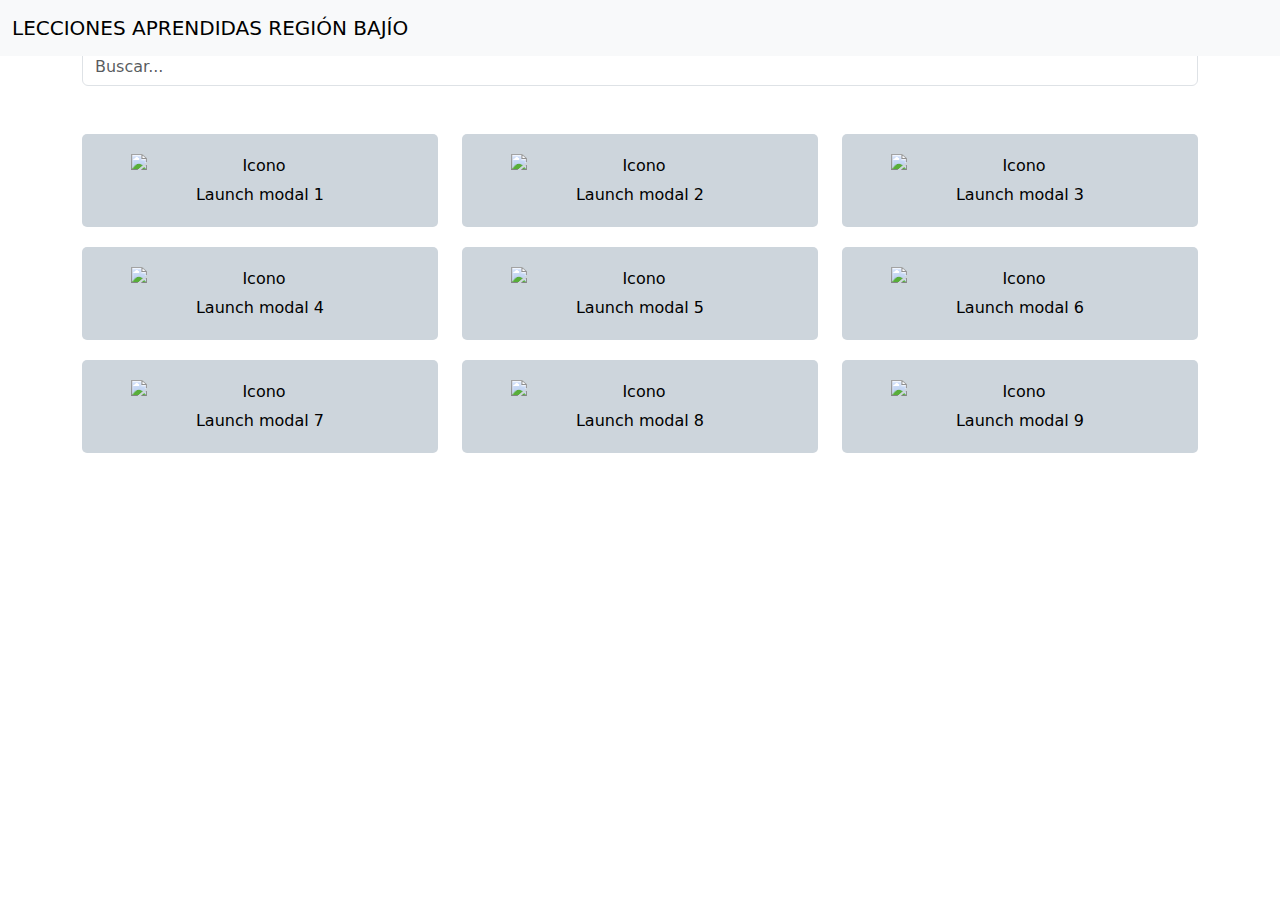
==== index.html @ ea8fb23c "cambios de carpeta" ====
<!doctype html>
<html lang="en">

<head>
    <meta charset="utf-8">
    <meta name="viewport" content="width=device-width, initial-scale=1">
    <title>LARB</title>
    <link rel="icon" href="assets\lider.png" type="image/png">
    <link href="https://cdn.jsdelivr.net/npm/bootstrap@5.3.3/dist/css/bootstrap.min.css" rel="stylesheet">
    <link href="index.css" rel="stylesheet">
</head>

<body>
    <nav class="navbar fixed-top bg-body-tertiary">
        <div class="container-fluid">
            <a class="navbar-brand" href="#">LECCIONES APRENDIDAS REGIÓN BAJÍO</a>
        </div>
    </nav>

    <div id="carouselExampleCaptions" class="carousel slide" data-bs-ride="carousel" data-bs-interval="3000">
        <div class="carousel-indicators">
            <button type="button" data-bs-target="#carouselExampleCaptions" data-bs-slide-to="0" class="active"
                aria-current="true" aria-label="Slide 1"></button>
            <button type="button" data-bs-target="#carouselExampleCaptions" data-bs-slide-to="1"
                aria-label="Slide 2"></button>
            <button type="button" data-bs-target="#carouselExampleCaptions" data-bs-slide-to="2"
                aria-label="Slide 3"></button>
        </div>
        <div class="carousel-inner">
            <div class="carousel-item active">
                <img src="https://w0.peakpx.com/wallpaper/415/999/HD-wallpaper-artistic-house.jpg" class="d-block w-100"
                    alt="...">
                <div class="carousel-caption d-none d-md-block">
                    <h5>First slide label</h5>
                    <p>Some representative placeholder content for the first slide.</p>
                </div>
            </div>
            <div class="carousel-item">
                <img src="https://w0.peakpx.com/wallpaper/604/480/HD-wallpaper-nebula-amazing.jpg" class="d-block w-100"
                    alt="...">
                <div class="carousel-caption d-none d-md-block">
                    <h5>Second slide label</h5>
                    <p>Some representative placeholder content for the second slide.</p>
                </div>
            </div>
            <div class="carousel-item">
                <img src="https://w0.peakpx.com/wallpaper/619/580/HD-wallpaper-planet-pixel-art.jpg"
                    class="d-block w-100" alt="...">
                <div class="carousel-caption d-none d-md-block">
                    <h5>Third slide label</h5>
                    <p>Some representative placeholder content for the third slide.</p>
                </div>
            </div>
        </div>
        <button class="carousel-control-prev" type="button" data-bs-target="#carouselExampleCaptions"
            data-bs-slide="prev">
            <span class="carousel-control-prev-icon" aria-hidden="true"></span>
            <span class="visually-hidden">Previous</span>
        </button>
        <button class="carousel-control-next" type="button" data-bs-target="#carouselExampleCaptions"
            data-bs-slide="next">
            <span class="carousel-control-next-icon" aria-hidden="true"></span>
            <span class="visually-hidden">Next</span>
        </button>
    </div>
    

    <!-- Barra de búsqueda -->
    <div class="container mt-4">
        <input type="text" id="searchBar" class="form-control" placeholder="Buscar...">
    </div>

    <!-- Contenedor para los modales -->
    <div class="container mt-5">
        <div class="row">
            <!-- Primer Modal -->
            <div class="col-md-4 modal-item" data-title="Modal 1">
                <button type="button" class="btn btn-primary d-flex align-items-center btn-icon" data-bs-toggle="modal"
                    data-bs-target="#exampleModal1">
                    <img src="https://coworkingfy.com/wp-content/uploads/2019/11/trabajo-en-equipo-grupo-figurativo-de-equipo-de-trabajo.jpg"
                        alt="Icono" class="me-2">
                    Launch modal 1
                </button>
                <!-- Modal 1 -->
                <div class="modal fade" id="exampleModal1" tabindex="-1" aria-labelledby="exampleModalLabel1"
                    aria-hidden="true">
                    <div class="modal-dialog modal-lg">
                        <div class="modal-content">
                            <div class="modal-header">
                                <h5 class="modal-title" id="exampleModalLabel1">Modal 1</h5>
                                <button type="button" class="btn-close" data-bs-dismiss="modal"
                                    aria-label="Close"></button>
                            </div>
                            <div class="modal-body">
                                Este es el contenido del primer modal...
                            </div>
                            <div class="modal-footer">
                                <button type="button" class="btn btn-secondary" data-bs-dismiss="modal">Close</button>
                            </div>
                        </div>
                    </div>
                </div>
            </div>

            <!-- Segundo Modal -->
            <div class="col-md-4 modal-item" data-title="Modal 2">
                <button type="button" class="btn btn-primary d-flex align-items-center btn-icon" data-bs-toggle="modal"
                    data-bs-target="#exampleModal2">
                    <img src="https://coworkingfy.com/wp-content/uploads/2019/11/trabajo-en-equipo-grupo-figurativo-de-equipo-de-trabajo.jpg"
                        alt="Icono" class="me-2">
                    Launch modal 2
                </button>
                <!-- Modal 2 -->
                <div class="modal fade" id="exampleModal2" tabindex="-1" aria-labelledby="exampleModalLabel2"
                    aria-hidden="true">
                    <div class="modal-dialog modal-dialog-scrollable">
                        <div class="modal-content">
                            <div class="modal-header">
                                <h5 class="modal-title" id="exampleModalLabel2">Modal 2</h5>
                                <button type="button" class="btn-close" data-bs-dismiss="modal"
                                    aria-label="Close"></button>
                            </div>
                            <div class="modal-body">
                                Este es el contenido del segundo modal...
                            </div>
                            <div class="modal-footer">
                                <button type="button" class="btn btn-secondary" data-bs-dismiss="modal">Close</button>
                            </div>
                        </div>
                    </div>
                </div>
            </div>

            <!-- Tercer Modal -->
            <div class="col-md-4 modal-item" data-title="Modal 3">
                <button type="button" class="btn btn-primary d-flex align-items-center btn-icon" data-bs-toggle="modal"
                    data-bs-target="#exampleModal3">
                    <img src="https://coworkingfy.com/wp-content/uploads/2019/11/trabajo-en-equipo-grupo-figurativo-de-equipo-de-trabajo.jpg"
                        alt="Icono" class="me-2">
                    Launch modal 3
                </button>
                <!-- Modal 3 -->
                <div class="modal fade" id="exampleModal3" tabindex="-1" aria-labelledby="exampleModalLabel3"
                    aria-hidden="true">
                    <div class="modal-dialog modal-dialog-scrollable">
                        <div class="modal-content">
                            <div class="modal-header">
                                <h5 class="modal-title" id="exampleModalLabel3">Modal 3</h5>
                                <button type="button" class="btn-close" data-bs-dismiss="modal"
                                    aria-label="Close"></button>
                            </div>
                            <div class="modal-body">
                                Este es el contenido del tercer modal...
                            </div>
                            <div class="modal-footer">
                                <button type="button" class="btn btn-secondary" data-bs-dismiss="modal">Close</button>
                            </div>
                        </div>
                    </div>
                </div>
            </div>

            <!-- Cuarto Modal -->
            <div class="col-md-4 modal-item" data-title="Modal 4">
                <button type="button" class="btn btn-primary d-flex align-items-center btn-icon" data-bs-toggle="modal"
                    data-bs-target="#exampleModal4">
                    <img src="https://coworkingfy.com/wp-content/uploads/2019/11/trabajo-en-equipo-grupo-figurativo-de-equipo-de-trabajo.jpg"
                        alt="Icono" class="me-2">
                    Launch modal 4
                </button>
                <!-- Modal 4 -->
                <div class="modal fade" id="exampleModal4" tabindex="-1" aria-labelledby="exampleModalLabel4"
                    aria-hidden="true">
                    <div class="modal-dialog modal-dialog-scrollable">
                        <div class="modal-content">
                            <div class="modal-header">
                                <h5 class="modal-title" id="exampleModalLabel4">Modal 4</h5>
                                <button type="button" class="btn-close" data-bs-dismiss="modal"
                                    aria-label="Close"></button>
                            </div>
                            <div class="modal-body">
                                Este es el contenido del cuarto modal...
                            </div>
                            <div class="modal-footer">
                                <button type="button" class="btn btn-secondary" data-bs-dismiss="modal">Close</button>
                            </div>
                        </div>
                    </div>
                </div>
            </div>

            <!-- Quinto Modal -->
            <div class="col-md-4 modal-item" data-title="Modal 5">
                <button type="button" class="btn btn-primary d-flex align-items-center btn-icon" data-bs-toggle="modal"
                    data-bs-target="#exampleModal5">
                    <img src="https://coworkingfy.com/wp-content/uploads/2019/11/trabajo-en-equipo-grupo-figurativo-de-equipo-de-trabajo.jpg"
                        alt="Icono" class="me-2">
                    Launch modal 5
                </button>
                <!-- Modal 5 -->
                <div class="modal fade" id="exampleModal5" tabindex="-1" aria-labelledby="exampleModalLabel5"
                    aria-hidden="true">
                    <div class="modal-dialog modal-dialog-scrollable">
                        <div class="modal-content">
                            <div class="modal-header">
                                <h5 class="modal-title" id="exampleModalLabel5">Modal 5</h5>
                                <button type="button" class="btn-close" data-bs-dismiss="modal"
                                    aria-label="Close"></button>
                            </div>
                            <div class="modal-body">
                                Este es el contenido del quinto modal...
                            </div>
                            <div class="modal-footer">
                                <button type="button" class="btn btn-secondary" data-bs-dismiss="modal">Close</button>
                            </div>
                        </div>
                    </div>
                </div>
            </div>

            <!-- Sexto Modal -->
            <div class="col-md-4 modal-item" data-title="Modal 6">
                <button type="button" class="btn btn-primary d-flex align-items-center btn-icon" data-bs-toggle="modal"
                    data-bs-target="#exampleModal6">
                    <img src="https://coworkingfy.com/wp-content/uploads/2019/11/trabajo-en-equipo-grupo-figurativo-de-equipo-de-trabajo.jpg"
                        alt="Icono" class="me-2">
                    Launch modal 6
                </button>
                <!-- Modal 6 -->
                <div class="modal fade" id="exampleModal6" tabindex="-1" aria-labelledby="exampleModalLabel6"
                    aria-hidden="true">
                    <div class="modal-dialog modal-dialog-scrollable">
                        <div class="modal-content">
                            <div class="modal-header">
                                <h5 class="modal-title" id="exampleModalLabel6">Modal 6</h5>
                                <button type="button" class="btn-close" data-bs-dismiss="modal"
                                    aria-label="Close"></button>
                            </div>
                            <div class="modal-body">
                                Este es el contenido del sexto modal...
                            </div>
                            <div class="modal-footer">
                                <button type="button" class="btn btn-secondary" data-bs-dismiss="modal">Close</button>
                            </div>
                        </div>
                    </div>
                </div>
            </div>

            <!-- Séptimo Modal -->
            <div class="col-md-4 modal-item" data-title="Modal 7">
                <button type="button" class="btn btn-primary d-flex align-items-center btn-icon" data-bs-toggle="modal"
                    data-bs-target="#exampleModal7">
                    <img src="https://coworkingfy.com/wp-content/uploads/2019/11/trabajo-en-equipo-grupo-figurativo-de-equipo-de-trabajo.jpg"
                        alt="Icono" class="me-2">
                    Launch modal 7
                </button>
                <!-- Modal 7 -->
                <div class="modal fade" id="exampleModal7" tabindex="-1" aria-labelledby="exampleModalLabel7"
                    aria-hidden="true">
                    <div class="modal-dialog modal-dialog-scrollable">
                        <div class="modal-content">
                            <div class="modal-header">
                                <h5 class="modal-title" id="exampleModalLabel7">Modal 7</h5>
                                <button type="button" class="btn-close" data-bs-dismiss="modal"
                                    aria-label="Close"></button>
                            </div>
                            <div class="modal-body">
                                Este es el contenido del séptimo modal...
                            </div>
                            <div class="modal-footer">
                                <button type="button" class="btn btn-secondary" data-bs-dismiss="modal">Close</button>
                            </div>
                        </div>
                    </div>
                </div>
            </div>

            <!-- Octavo Modal -->
            <div class="col-md-4 modal-item" data-title="Modal 8">
                <button type="button" class="btn btn-primary d-flex align-items-center btn-icon" data-bs-toggle="modal"
                    data-bs-target="#exampleModal8">
                    <img src="https://coworkingfy.com/wp-content/uploads/2019/11/trabajo-en-equipo-grupo-figurativo-de-equipo-de-trabajo.jpg"
                        alt="Icono" class="me-2">
                    Launch modal 8
                </button>
                <!-- Modal 8 -->
                <div class="modal fade" id="exampleModal8" tabindex="-1" aria-labelledby="exampleModalLabel8"
                    aria-hidden="true">
                    <div class="modal-dialog modal-dialog-scrollable">
                        <div class="modal-content">
                            <div class="modal-header">
                                <h5 class="modal-title" id="exampleModalLabel8">Modal 8</h5>
                                <button type="button" class="btn-close" data-bs-dismiss="modal"
                                    aria-label="Close"></button>
                            </div>
                            <div class="modal-body">
                                Este es el contenido del octavo modal...
                            </div>
                            <div class="modal-footer">
                                <button type="button" class="btn btn-secondary" data-bs-dismiss="modal">Close</button>
                            </div>
                        </div>
                    </div>
                </div>
            </div>

            <!-- Noveno Modal -->
            <div class="col-md-4 modal-item" data-title="Modal 9">
                <button type="button" class="btn btn-primary d-flex align-items-center btn-icon" data-bs-toggle="modal"
                    data-bs-target="#exampleModal9">
                    <img src="https://coworkingfy.com/wp-content/uploads/2019/11/trabajo-en-equipo-grupo-figurativo-de-equipo-de-trabajo.jpg"
                        alt="Icono" class="me-2">
                    Launch modal 9
                </button>
                <!-- Modal 9 -->
                <div class="modal fade" id="exampleModal9" tabindex="-1" aria-labelledby="exampleModalLabel9"
                    aria-hidden="true">
                    <div class="modal-dialog modal-dialog-scrollable">
                        <div class="modal-content">
                            <div class="modal-header">
                                <h5 class="modal-title" id="exampleModalLabel9">Modal 9</h5>
                                <button type="button" class="btn-close" data-bs-dismiss="modal"
                                    aria-label="Close"></button>
                            </div>
                            <div class="modal-body">
                                Este es el contenido del noveno modal...
                            </div>
                            <div class="modal-footer">
                                <button type="button" class="btn btn-secondary" data-bs-dismiss="modal">Close</button>
                            </div>
                        </div>
                    </div>
                </div>
            </div>
        </div>
    </div>

    <script src="https://cdn.jsdelivr.net/npm/@popperjs/core@2.11.8/dist/umd/popper.min.js"></script>
    <script src="https://cdn.jsdelivr.net/npm/bootstrap@5.3.3/dist/js/bootstrap.min.js"></script>
    <script src="index.js"></script>
</body>

</html>
---- index.css ----
/* Clase personalizada para ajustar el tamaño de la imagen en el botón */
.btn-icon img {
    max-width: 100%; /* Ajuste automático según el contenedor */
    height: auto;
}

/* Ajustes para los botones de los modales */
.btn-icon {
    display: flex;
    flex-direction: column; /* Asegura que el texto esté debajo de la imagen */
    align-items: center; /* Centra el contenido horizontalmente */
    justify-content: center; /* Centra el contenido verticalmente */
    padding: 10px; /* Agrega espacio alrededor del contenido */
    background-color: #cdd5dc; /* Color gris para el botón */
    color: rgb(0, 0, 0); /* Color del texto */
    border: none; /* Sin borde */
    border-radius: 5px; /* Bordes redondeados */
    font-size: 16px; /* Tamaño del texto */
    text-align: center; /* Centra el texto */
    width: 100%; /* Hace que el botón abarque todo el ancho del contenedor */
    margin-bottom: 20px; /* Espacio entre los botones */
}

/* Ajustes para las imágenes dentro de los botones */
.btn-icon img {
    margin-bottom: 5px; /* Espacio entre la imagen y el texto */
}

/* Cambia el color del botón activo a gris oscuro */
.btn-primary.active, .btn-primary:active, .btn-primary:focus {
    background-color: #333; /* Gris oscuro */
    border-color: #333; /* Gris oscuro para el borde */
}

/* Cambia el color del botón en estado hover a gris oscuro */
.btn-primary:hover {
    background-color: #333; /* Gris oscuro */
    border-color: #333; /* Gris oscuro para el borde */
}

/* Tamaño personalizado para el modal */
.modal-dialog.custom-size {
    max-width: 500%; /* Ajusta al porcentaje deseado del ancho de la pantalla */
}

/* Ajustar el ancho máximo del modal */
.modal-content {
    width: 100%; /* Asegura que el contenido del modal ocupe el ancho completo del contenedor */
    max-width: 1000px; /* Ajusta el ancho máximo del modal */
}

/* Estilo para la barra de búsqueda */
#searchInput {
    margin-bottom: 20px;
}

.carousel-inner img {
    max-height: 730px; /* Ajusta la altura máxima aquí */
    object-fit: cover; /* Hace que la imagen cubra el contenedor sin distorsionarse */
}

/* Ajustes para pantallas pequeñas */
@media (max-width: 767.98px) {
    .btn-icon {
        padding: 20px; /* Aumenta el padding para hacer el botón más grande */
        width: 100%; /* Asegura que el botón abarque el ancho completo */
    }
    .btn-icon img {
        width: 100%; /* La imagen abarcará todo el ancho del botón */
        max-width: 150px; /* Ajuste para mantener un tamaño apropiado */
    }
    .btn-icon span {
        margin-top: 10px; /* Espacio entre la imagen y el texto */
    }
}

/* Ajustes para pantallas medianas */
@media (min-width: 768px) and (max-width: 991.98px) {
    .btn-icon {
        padding: 20px; /* Aumenta el padding para hacer el botón más grande */
        width: 100%; /* Asegura que el botón abarque el ancho completo */
    }
    .btn-icon img {
        width: 100%; /* La imagen abarcará todo el ancho del botón */
        max-width: 200px; /* Ajuste para mantener un tamaño apropiado */
    }
    .btn-icon span {
        margin-top: 10px; /* Espacio entre la imagen y el texto */
    }
}

/* Ajustes para pantallas grandes (opcional, si se necesita) */
@media (min-width: 992px) {
    .btn-icon {
        padding: 20px; /* Ajusta el padding si es necesario */
        width: 100%; /* Asegura que el botón abarque el ancho completo */
    }
    .btn-icon img {
        width: 100%; /* La imagen abarcará todo el ancho del botón */
        max-width: 250px; /* Ajuste para mantener un tamaño apropiado */
    }
    .btn-icon span {
        margin-top: 10px; /* Espacio entre la imagen y el texto */
    }
}

/* Añadir margen entre botones en pantallas pequeñas y medianas */
@media (max-width: 991.98px) {
    .btn-icon {
        margin-bottom: 20px; /* Espacio entre los botones */
    }
}
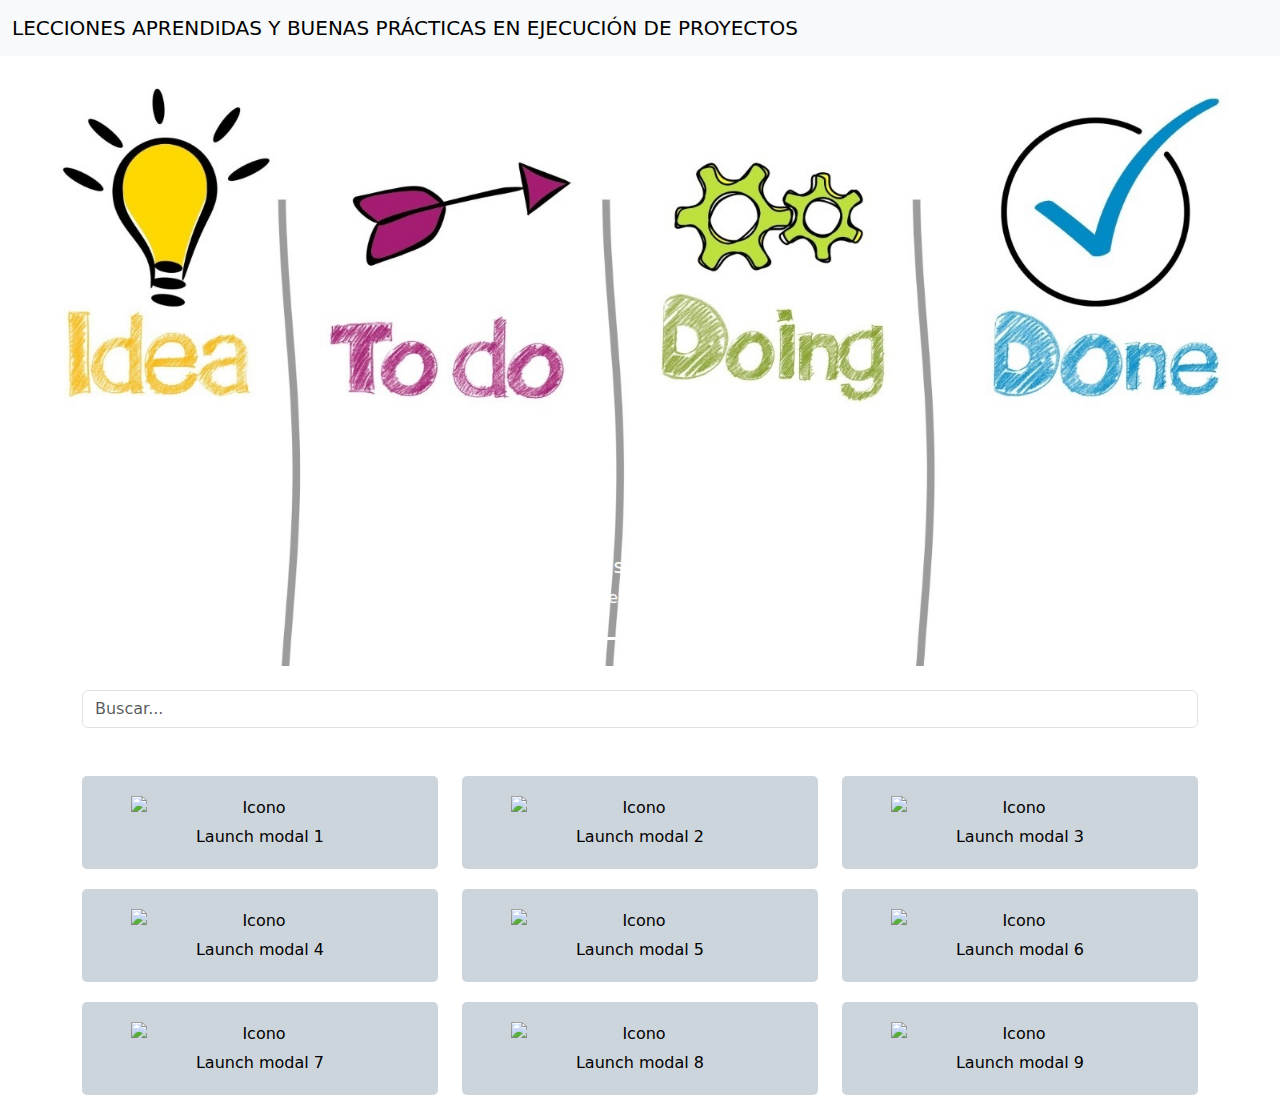
==== commit 77253896: "imagenes carrusel" ====
--- a/index.html
+++ b/index.html
@@ -13,7 +13,7 @@
 <body>
     <nav class="navbar fixed-top bg-body-tertiary">
         <div class="container-fluid">
-            <a class="navbar-brand" href="#">LECCIONES APRENDIDAS REGIÓN BAJÍO</a>
+            <a class="navbar-brand" href="#">LECCIONES APRENDIDAS Y BUENAS PRÁCTICAS EN EJECUCIÓN DE PROYECTOS</a>
         </div>
     </nav>
 
@@ -28,7 +28,7 @@
         </div>
         <div class="carousel-inner">
             <div class="carousel-item active">
-                <img src="https://w0.peakpx.com/wallpaper/415/999/HD-wallpaper-artistic-house.jpg" class="d-block w-100"
+                <img src="assets\carrusel-1.jpg" class="d-block w-100"
                     alt="...">
                 <div class="carousel-caption d-none d-md-block">
                     <h5>First slide label</h5>
@@ -36,7 +36,7 @@
                 </div>
             </div>
             <div class="carousel-item">
-                <img src="https://w0.peakpx.com/wallpaper/604/480/HD-wallpaper-nebula-amazing.jpg" class="d-block w-100"
+                <img src="assets\carrusel-2.jpg" class="d-block w-100"
                     alt="...">
                 <div class="carousel-caption d-none d-md-block">
                     <h5>Second slide label</h5>
@@ -44,7 +44,7 @@
                 </div>
             </div>
             <div class="carousel-item">
-                <img src="https://w0.peakpx.com/wallpaper/619/580/HD-wallpaper-planet-pixel-art.jpg"
+                <img src="assets\carrusel-3.jpg"
                     class="d-block w-100" alt="...">
                 <div class="carousel-caption d-none d-md-block">
                     <h5>Third slide label</h5>
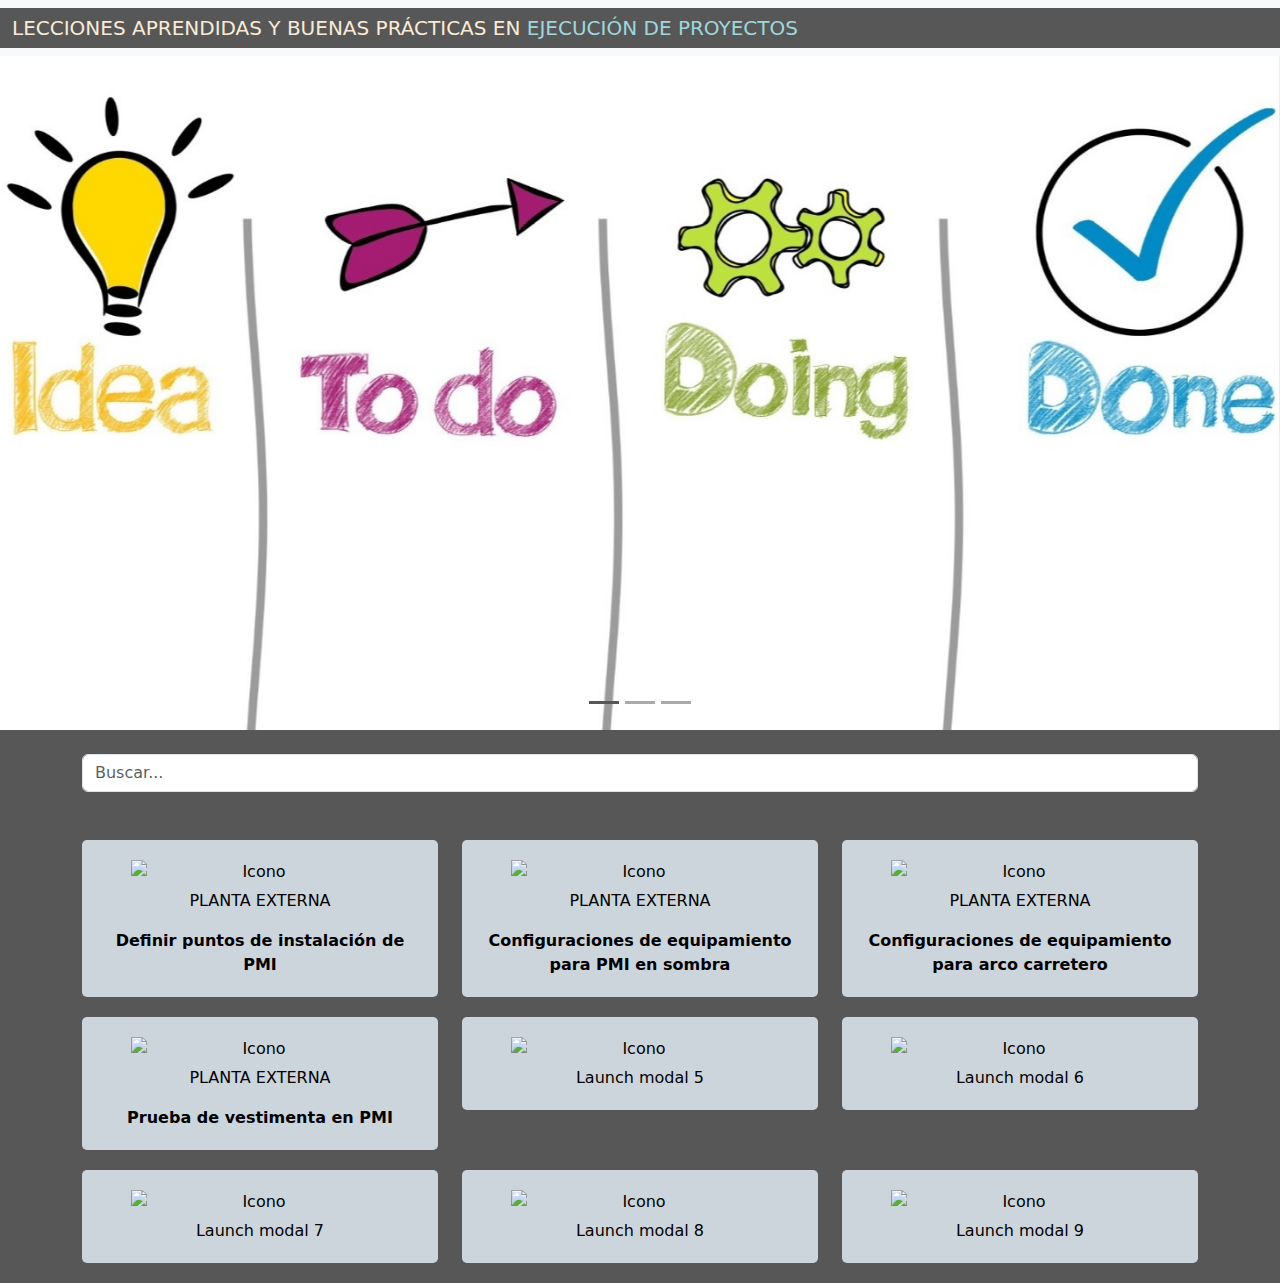
==== commit d656d189: "cambios bien" ====
--- a/index.html
+++ b/index.html
@@ -10,45 +10,43 @@
     <link href="index.css" rel="stylesheet">
 </head>
 
-<body>
+<body style="background-color: rgb(87, 87, 87);">
     <nav class="navbar fixed-top bg-body-tertiary">
-        <div class="container-fluid">
-            <a class="navbar-brand" href="#">LECCIONES APRENDIDAS Y BUENAS PRÁCTICAS EN EJECUCIÓN DE PROYECTOS</a>
+        <div class="container-fluid" style="background-color: rgb(87, 87, 87);">
+            <a class="navbar-brand" href="#">
+                <span class="navbar-text" style="color: antiquewhite;">LECCIONES APRENDIDAS Y BUENAS PRÁCTICAS EN</span>
+                <span class="navbar-text-responsive" style="color: rgb(159, 215, 219);">EJECUCIÓN DE PROYECTOS</span>
+            </a>
         </div>
     </nav>
+    
 
     <div id="carouselExampleCaptions" class="carousel slide" data-bs-ride="carousel" data-bs-interval="3000">
         <div class="carousel-indicators">
             <button type="button" data-bs-target="#carouselExampleCaptions" data-bs-slide-to="0" class="active"
-                aria-current="true" aria-label="Slide 1"></button>
+                aria-current="true" aria-label="Slide 1" style="background-color: rgb(87, 87, 87);"></button>
             <button type="button" data-bs-target="#carouselExampleCaptions" data-bs-slide-to="1"
-                aria-label="Slide 2"></button>
+                aria-label="Slide 2" style="background-color: rgb(87, 87, 87);"></button>
             <button type="button" data-bs-target="#carouselExampleCaptions" data-bs-slide-to="2"
-                aria-label="Slide 3"></button>
+                aria-label="Slide 3" style="background-color: rgb(87, 87, 87);"></button>
         </div>
         <div class="carousel-inner">
             <div class="carousel-item active">
                 <img src="assets\carrusel-1.jpg" class="d-block w-100"
                     alt="...">
                 <div class="carousel-caption d-none d-md-block">
-                    <h5>First slide label</h5>
-                    <p>Some representative placeholder content for the first slide.</p>
                 </div>
             </div>
             <div class="carousel-item">
                 <img src="assets\carrusel-2.jpg" class="d-block w-100"
                     alt="...">
                 <div class="carousel-caption d-none d-md-block">
-                    <h5>Second slide label</h5>
-                    <p>Some representative placeholder content for the second slide.</p>
                 </div>
             </div>
             <div class="carousel-item">
                 <img src="assets\carrusel-3.jpg"
                     class="d-block w-100" alt="...">
                 <div class="carousel-caption d-none d-md-block">
-                    <h5>Third slide label</h5>
-                    <p>Some representative placeholder content for the third slide.</p>
                 </div>
             </div>
         </div>
@@ -64,6 +62,7 @@
         </button>
     </div>
     
+<div style="background-color: rgb(87, 87, 87);">
 
     <!-- Barra de búsqueda -->
     <div class="container mt-4">
@@ -74,12 +73,12 @@
     <div class="container mt-5">
         <div class="row">
             <!-- Primer Modal -->
-            <div class="col-md-4 modal-item" data-title="Modal 1">
+            <div class="col-md-4 modal-item" data-title="PLANTA EXTERNA Puntos de instalación de PMI">
                 <button type="button" class="btn btn-primary d-flex align-items-center btn-icon" data-bs-toggle="modal"
                     data-bs-target="#exampleModal1">
                     <img src="https://coworkingfy.com/wp-content/uploads/2019/11/trabajo-en-equipo-grupo-figurativo-de-equipo-de-trabajo.jpg"
                         alt="Icono" class="me-2">
-                    Launch modal 1
+                        <p>PLANTA EXTERNA</p><b>Definir puntos de instalación de PMI</b>
                 </button>
                 <!-- Modal 1 -->
                 <div class="modal fade" id="exampleModal1" tabindex="-1" aria-labelledby="exampleModalLabel1"
@@ -87,12 +86,13 @@
                     <div class="modal-dialog modal-lg">
                         <div class="modal-content">
                             <div class="modal-header">
-                                <h5 class="modal-title" id="exampleModalLabel1">Modal 1</h5>
-                                <button type="button" class="btn-close" data-bs-dismiss="modal"
-                                    aria-label="Close"></button>
-                            </div>
-                            <div class="modal-body">
-                                Este es el contenido del primer modal...
+                                <h5 class="modal-title" id="exampleModalLabel1">PUNTOS DE INSTALACIÓN DE PMI</h5>
+                                <button type="button" class="btn-close" data-bs-dismiss="modal"
+                                    aria-label="Close"></button>
+                            </div>
+                            <div class="modal-body">
+                                Para definir los puntos donde se instalaran los PMI se solicita realizar un recorrido con cliente y las dependencias correspondientes que puedan estar involucradas en el proceso de sembrado e instalación de postería.<br><br>
+                                Ejemplo: (alumbrado publico, agua potable, desarrollo urbano, patrimonio cultural, CFE, parques y jardines).    
                             </div>
                             <div class="modal-footer">
                                 <button type="button" class="btn btn-secondary" data-bs-dismiss="modal">Close</button>
@@ -103,25 +103,25 @@
             </div>
 
             <!-- Segundo Modal -->
-            <div class="col-md-4 modal-item" data-title="Modal 2">
+            <div class="col-md-4 modal-item" data-title="PLANTA EXTERNA Configuraciones de equipamiento para PMI">
                 <button type="button" class="btn btn-primary d-flex align-items-center btn-icon" data-bs-toggle="modal"
                     data-bs-target="#exampleModal2">
                     <img src="https://coworkingfy.com/wp-content/uploads/2019/11/trabajo-en-equipo-grupo-figurativo-de-equipo-de-trabajo.jpg"
                         alt="Icono" class="me-2">
-                    Launch modal 2
+                        <p>PLANTA EXTERNA</p><b>Configuraciones de equipamiento para PMI en sombra</b>
                 </button>
                 <!-- Modal 2 -->
                 <div class="modal fade" id="exampleModal2" tabindex="-1" aria-labelledby="exampleModalLabel2"
                     aria-hidden="true">
-                    <div class="modal-dialog modal-dialog-scrollable">
-                        <div class="modal-content">
-                            <div class="modal-header">
-                                <h5 class="modal-title" id="exampleModalLabel2">Modal 2</h5>
-                                <button type="button" class="btn-close" data-bs-dismiss="modal"
-                                    aria-label="Close"></button>
-                            </div>
-                            <div class="modal-body">
-                                Este es el contenido del segundo modal...
+                    <div class="modal-dialog modal-lg">
+                        <div class="modal-content">
+                            <div class="modal-header">
+                                <h5 class="modal-title" id="exampleModalLabel2">CONFIGURACIONES DE EQUIPAMIENTO PARA PMI EN SOMBRA</h5>
+                                <button type="button" class="btn-close" data-bs-dismiss="modal"
+                                    aria-label="Close"></button>
+                            </div>
+                            <div class="modal-body">
+                                Configuraciones de equipamiento para PMI en sombra se traduce a realizar la configuración de todo el equipamiento que compone un punto de monitoreo inteligente, con esto evitamos desgaste del personal en campo por clima y retrabajos en estar acudiendo por más de dos veces a configurar, de logra minimizar costos.
                             </div>
                             <div class="modal-footer">
                                 <button type="button" class="btn btn-secondary" data-bs-dismiss="modal">Close</button>
@@ -132,25 +132,25 @@
             </div>
 
             <!-- Tercer Modal -->
-            <div class="col-md-4 modal-item" data-title="Modal 3">
+            <div class="col-md-4 modal-item" data-title="PLANTA EXTERNA Configuraciones de equipamiento para arco carretero">
                 <button type="button" class="btn btn-primary d-flex align-items-center btn-icon" data-bs-toggle="modal"
                     data-bs-target="#exampleModal3">
                     <img src="https://coworkingfy.com/wp-content/uploads/2019/11/trabajo-en-equipo-grupo-figurativo-de-equipo-de-trabajo.jpg"
                         alt="Icono" class="me-2">
-                    Launch modal 3
+                        <p>PLANTA EXTERNA</p><b>Configuraciones de equipamiento para arco carretero</b>
                 </button>
                 <!-- Modal 3 -->
                 <div class="modal fade" id="exampleModal3" tabindex="-1" aria-labelledby="exampleModalLabel3"
                     aria-hidden="true">
-                    <div class="modal-dialog modal-dialog-scrollable">
-                        <div class="modal-content">
-                            <div class="modal-header">
-                                <h5 class="modal-title" id="exampleModalLabel3">Modal 3</h5>
-                                <button type="button" class="btn-close" data-bs-dismiss="modal"
-                                    aria-label="Close"></button>
-                            </div>
-                            <div class="modal-body">
-                                Este es el contenido del tercer modal...
+                    <div class="modal-dialog modal-lg">
+                        <div class="modal-content">
+                            <div class="modal-header">
+                                <h5 class="modal-title" id="exampleModalLabel3">CONFIGURACIONES DE EQUIPAMIENTO PARA ARCO CARRETERO</h5>
+                                <button type="button" class="btn-close" data-bs-dismiss="modal"
+                                    aria-label="Close"></button>
+                            </div>
+                            <div class="modal-body">
+                                Configuraciones de equipamiento para Arco carretero en sombra se traduce a realizar la configuración de todo el equipamiento que compone un arco carretero, con esto evitamos desgaste del personal en campo por clima y retrabajos en estar acudiendo por más de dos veces a configurar, se logra minimizar costos.
                             </div>
                             <div class="modal-footer">
                                 <button type="button" class="btn btn-secondary" data-bs-dismiss="modal">Close</button>
@@ -161,25 +161,25 @@
             </div>
 
             <!-- Cuarto Modal -->
-            <div class="col-md-4 modal-item" data-title="Modal 4">
+            <div class="col-md-4 modal-item" data-title="PLANTA EXTERNA Prueba de vestimenta en PMI">
                 <button type="button" class="btn btn-primary d-flex align-items-center btn-icon" data-bs-toggle="modal"
                     data-bs-target="#exampleModal4">
                     <img src="https://coworkingfy.com/wp-content/uploads/2019/11/trabajo-en-equipo-grupo-figurativo-de-equipo-de-trabajo.jpg"
                         alt="Icono" class="me-2">
-                    Launch modal 4
+                        <p>PLANTA EXTERNA</p><b>Prueba de vestimenta en PMI</b>
                 </button>
                 <!-- Modal 4 -->
                 <div class="modal fade" id="exampleModal4" tabindex="-1" aria-labelledby="exampleModalLabel4"
                     aria-hidden="true">
-                    <div class="modal-dialog modal-dialog-scrollable">
-                        <div class="modal-content">
-                            <div class="modal-header">
-                                <h5 class="modal-title" id="exampleModalLabel4">Modal 4</h5>
-                                <button type="button" class="btn-close" data-bs-dismiss="modal"
-                                    aria-label="Close"></button>
-                            </div>
-                            <div class="modal-body">
-                                Este es el contenido del cuarto modal...
+                    <div class="modal-dialog modal-lg">
+                        <div class="modal-content">
+                            <div class="modal-header">
+                                <h5 class="modal-title" id="exampleModalLabel4">PRUEBA DE VESTIMENTA EN PMI</h5>
+                                <button type="button" class="btn-close" data-bs-dismiss="modal"
+                                    aria-label="Close"></button>
+                            </div>
+                            <div class="modal-body">
+                                Realizar 1 prueba de vestimenta en PMI con toda la tecnología con la que se compone para determinar específicamente lo que requiere en cuanto a equipo y consumible, con esto evitamos desperdicio de consumible y revisamos el correcto funcionamiento de la tecnología.
                             </div>
                             <div class="modal-footer">
                                 <button type="button" class="btn btn-secondary" data-bs-dismiss="modal">Close</button>
@@ -200,7 +200,7 @@
                 <!-- Modal 5 -->
                 <div class="modal fade" id="exampleModal5" tabindex="-1" aria-labelledby="exampleModalLabel5"
                     aria-hidden="true">
-                    <div class="modal-dialog modal-dialog-scrollable">
+                    <div class="modal-dialog modal-lg">
                         <div class="modal-content">
                             <div class="modal-header">
                                 <h5 class="modal-title" id="exampleModalLabel5">Modal 5</h5>
@@ -229,7 +229,7 @@
                 <!-- Modal 6 -->
                 <div class="modal fade" id="exampleModal6" tabindex="-1" aria-labelledby="exampleModalLabel6"
                     aria-hidden="true">
-                    <div class="modal-dialog modal-dialog-scrollable">
+                    <div class="modal-dialog modal-lg">
                         <div class="modal-content">
                             <div class="modal-header">
                                 <h5 class="modal-title" id="exampleModalLabel6">Modal 6</h5>
@@ -258,7 +258,7 @@
                 <!-- Modal 7 -->
                 <div class="modal fade" id="exampleModal7" tabindex="-1" aria-labelledby="exampleModalLabel7"
                     aria-hidden="true">
-                    <div class="modal-dialog modal-dialog-scrollable">
+                    <div class="modal-dialog modal-lg">
                         <div class="modal-content">
                             <div class="modal-header">
                                 <h5 class="modal-title" id="exampleModalLabel7">Modal 7</h5>
@@ -287,7 +287,7 @@
                 <!-- Modal 8 -->
                 <div class="modal fade" id="exampleModal8" tabindex="-1" aria-labelledby="exampleModalLabel8"
                     aria-hidden="true">
-                    <div class="modal-dialog modal-dialog-scrollable">
+                    <div class="modal-dialog modal-lg">
                         <div class="modal-content">
                             <div class="modal-header">
                                 <h5 class="modal-title" id="exampleModalLabel8">Modal 8</h5>
@@ -316,7 +316,7 @@
                 <!-- Modal 9 -->
                 <div class="modal fade" id="exampleModal9" tabindex="-1" aria-labelledby="exampleModalLabel9"
                     aria-hidden="true">
-                    <div class="modal-dialog modal-dialog-scrollable">
+                    <div class="modal-dialog modal-lg">
                         <div class="modal-content">
                             <div class="modal-header">
                                 <h5 class="modal-title" id="exampleModalLabel9">Modal 9</h5>
@@ -335,6 +335,7 @@
             </div>
         </div>
     </div>
+</div>
 
     <script src="https://cdn.jsdelivr.net/npm/@popperjs/core@2.11.8/dist/umd/popper.min.js"></script>
     <script src="https://cdn.jsdelivr.net/npm/bootstrap@5.3.3/dist/js/bootstrap.min.js"></script>
--- a/index.css
+++ b/index.css
@@ -26,10 +26,14 @@
     margin-bottom: 5px; /* Espacio entre la imagen y el texto */
 }
 
+.btn-icon:hover, .btn-icon:focus {
+    color: wheat; /* Cambia el color del texto si lo deseas */
+}
+
 /* Cambia el color del botón activo a gris oscuro */
 .btn-primary.active, .btn-primary:active, .btn-primary:focus {
-    background-color: #333; /* Gris oscuro */
-    border-color: #333; /* Gris oscuro para el borde */
+    background-color: #636363; /* Gris oscuro */
+    border-color: #555454; /* Gris oscuro para el borde */
 }
 
 /* Cambia el color del botón en estado hover a gris oscuro */
@@ -54,10 +58,94 @@
     margin-bottom: 20px;
 }
 
-.carousel-inner img {
-    max-height: 730px; /* Ajusta la altura máxima aquí */
-    object-fit: cover; /* Hace que la imagen cubra el contenedor sin distorsionarse */
-}
+/* Justificación del texto en el cuerpo del modal */
+.modal-body {
+    text-align: justify;
+    font-size: 18px; /* Ajusta el tamaño de la fuente aquí según sea necesario */
+    line-height: 1.8; /* Aumenta el espacio entre líneas para mejor legibilidad */
+    padding: 20px; /* Ajusta el padding si deseas más espacio alrededor del texto */
+}
+
+/* Centrar el modal en la pantalla */
+.modal-dialog {
+    display: flex;
+    align-items: center;
+    justify-content: center;
+    min-height: calc(100vh - 1rem); /* Centrado vertical, con algo de margen superior e inferior */
+}
+
+/* Asegura que el modal ocupe un tamaño adecuado */
+.modal-lg {
+    max-width: 80%; /* Puedes ajustar este valor según lo necesites */
+}
+
+/* Ajustar el contenido del modal */
+.modal-content {
+    margin: 0;
+    width: 100%; /* Asegura que el contenido del modal se extienda al ancho permitido */
+    padding: 20px;
+}
+
+.carousel-inner {
+    position: relative;
+    width: 100%;
+    height: 730px; /* Altura fija del carrusel */
+    overflow: hidden; /* Oculta cualquier contenido que se desborde */
+}
+
+.carousel-item {
+    position: relative;
+    width: 100%;
+    height: 100%; /* Asegura que el item ocupe el 100% de la altura del contenedor */
+}
+
+.carousel-item img {
+    position: absolute;
+    top: 50%;
+    left: 50%;
+    transform: translate(-50%, -50%);
+    min-width: 100%;
+    min-height: 100%;
+    object-fit: cover; /* Recorta la imagen para que cubra el contenedor */
+}
+
+/* Barra de navegación */
+.navbar {
+    display: flex;
+    align-items: center;
+    justify-content: center;
+    overflow: hidden; /* Evita que el texto se desborde */
+}
+
+.navbar-brand {
+    white-space: nowrap; /* Previene el salto de línea */
+    text-align: center;
+    overflow: hidden; /* Oculta el texto que no cabe */
+    text-overflow: ellipsis; /* Muestra puntos suspensivos si el texto es demasiado largo */
+}
+
+/* Ajustes para pantallas pequeñas */
+@media (max-width: 767.98px) {
+    .navbar-brand {
+        display: block;
+        white-space: normal; /* Permite el salto de línea */
+    }
+}
+
+/* Ajusta el margen superior del carrusel en pantallas pequeñas */
+@media (max-width: 767.98px) {
+    #carouselExampleCaptions {
+        margin-top: 70px; /* Ajusta este valor según el tamaño de tu barra de navegación */
+    }
+}
+
+
+@media (max-width: 767.98px) {
+    .carousel-inner {
+        height: 290px; /* Ajusta la altura para pantallas más pequeñas si lo deseas */
+    }
+}
+
 
 /* Ajustes para pantallas pequeñas */
 @media (max-width: 767.98px) {
@@ -110,3 +198,22 @@
         margin-bottom: 20px; /* Espacio entre los botones */
     }
 }
+
+@media (max-width: 768px) { /* Ajusta el valor según sea necesario */
+    .modal-dialog {
+        display: flex;
+        align-items: center; /* Centra verticalmente el modal */
+        justify-content: center; /* Centra horizontalmente el modal */
+        min-height: calc(100vh - 1rem); /* Ajusta el margen superior e inferior */
+    }
+
+    .modal-lg {
+        max-width: 90%; /* Ajusta el ancho máximo del modal si es necesario */
+        margin: 5%; /* Elimina el margen para centrarlo adecuadamente */
+    }
+
+    .modal-content {
+        width: 100%; /* Hace que el contenido ocupe todo el ancho del modal */
+        padding: 20px; /* Añade padding alrededor del contenido */
+    }
+}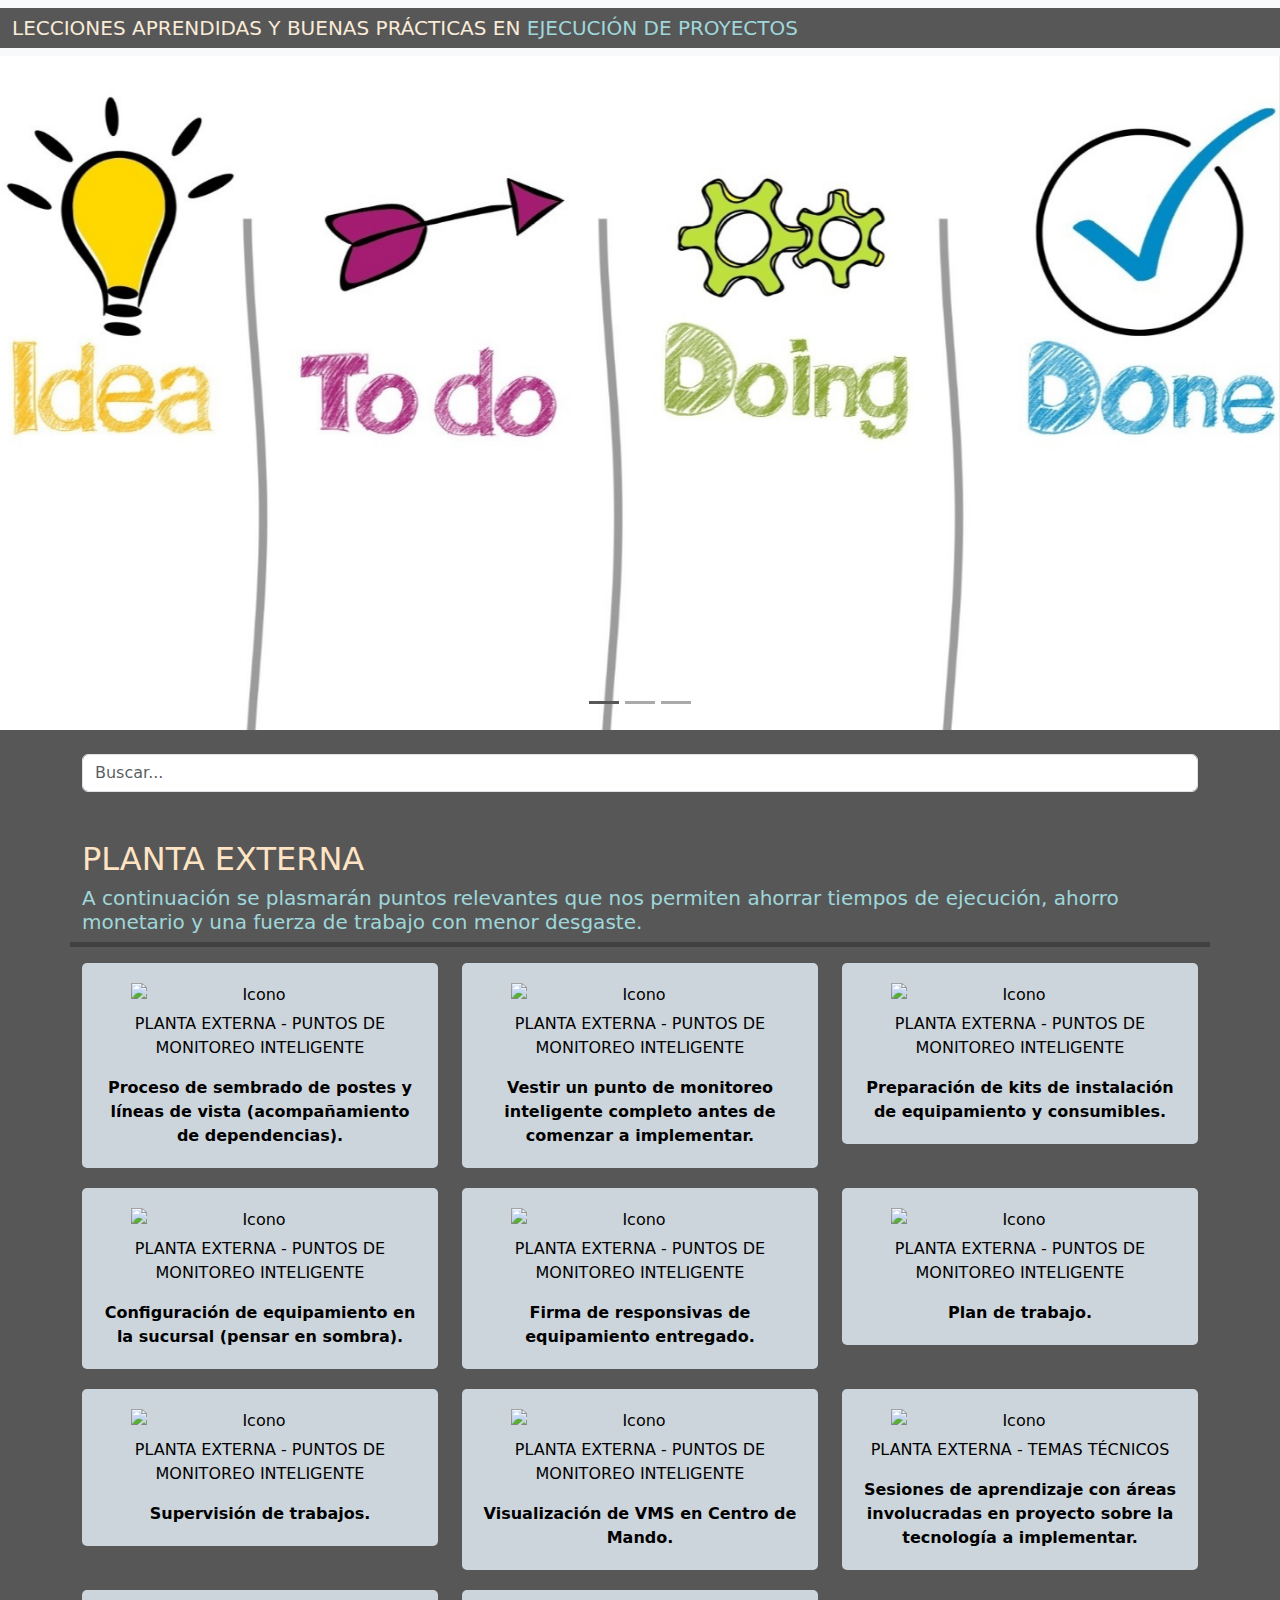
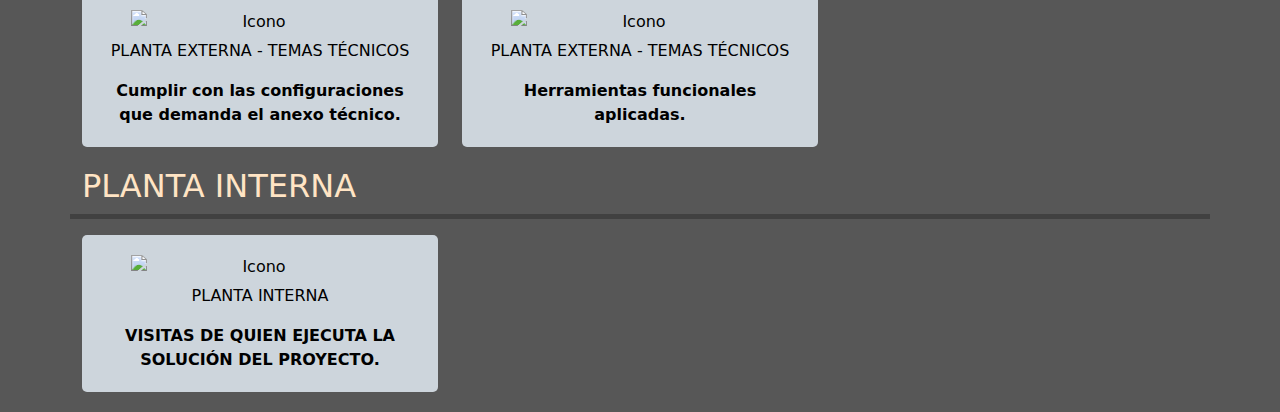
==== commit 11f89bb8: "Update index.html" ====
--- a/index.html
+++ b/index.html
@@ -72,13 +72,21 @@
     <!-- Contenedor para los modales -->
     <div class="container mt-5">
         <div class="row">
+
+            <h2 style="color: bisque;">PLANTA EXTERNA</h2>
+            <h5 style="color: rgb(159, 215, 219);">A continuación se plasmarán puntos relevantes que nos permiten ahorrar tiempos de ejecución, ahorro
+                monetario y una fuerza de trabajo con menor desgaste.
+            </h5>
+            <hr style="height: 5px; background-color: black; border: none;">
+
             <!-- Primer Modal -->
-            <div class="col-md-4 modal-item" data-title="PLANTA EXTERNA Puntos de instalación de PMI">
+            <div class="col-md-4 modal-item" data-title="PLANTA EXTERNA - PUNTOS DE MONITOREO INTELIGENTE Proceso de sembrado de postes y líneas de vista (acompañamiento de dependencias).">
                 <button type="button" class="btn btn-primary d-flex align-items-center btn-icon" data-bs-toggle="modal"
                     data-bs-target="#exampleModal1">
                     <img src="https://coworkingfy.com/wp-content/uploads/2019/11/trabajo-en-equipo-grupo-figurativo-de-equipo-de-trabajo.jpg"
                         alt="Icono" class="me-2">
-                        <p>PLANTA EXTERNA</p><b>Definir puntos de instalación de PMI</b>
+                        <p>PLANTA EXTERNA - PUNTOS DE MONITOREO INTELIGENTE</p><b>Proceso de sembrado de postes y líneas de vista (acompañamiento de
+                            dependencias).</b>
                 </button>
                 <!-- Modal 1 -->
                 <div class="modal fade" id="exampleModal1" tabindex="-1" aria-labelledby="exampleModalLabel1"
@@ -86,13 +94,19 @@
                     <div class="modal-dialog modal-lg">
                         <div class="modal-content">
                             <div class="modal-header">
-                                <h5 class="modal-title" id="exampleModalLabel1">PUNTOS DE INSTALACIÓN DE PMI</h5>
-                                <button type="button" class="btn-close" data-bs-dismiss="modal"
-                                    aria-label="Close"></button>
-                            </div>
-                            <div class="modal-body">
-                                Para definir los puntos donde se instalaran los PMI se solicita realizar un recorrido con cliente y las dependencias correspondientes que puedan estar involucradas en el proceso de sembrado e instalación de postería.<br><br>
-                                Ejemplo: (alumbrado publico, agua potable, desarrollo urbano, patrimonio cultural, CFE, parques y jardines).    
+                                <h5 class="modal-title" id="exampleModalLabel1">Proceso de sembrado de postes y líneas de vista (acompañamiento de
+                                    dependencias).</h5>
+                                <button type="button" class="btn-close" data-bs-dismiss="modal"
+                                    aria-label="Close"></button>
+                            </div>
+                            <div class="modal-body">
+                                Nuestro cliente elige los puntos donde requiere sus PMI para visualizar esa zona, sin embargo los factores que rodean el poder lograr que funcione un punto de monitoreo inteligente en ese lugar son bastantes, independientemente al análisis 
+                                tecnológico que seguritech como solución emplea se requiere el apoyo de nuestro cliente con una tarea que nos ayuda en avanzar con la primer tarea que es el 
+                                sembrado de postes. Se deben coordinar y unir a la dependencias correspondientes que ayuden a lograr una ejecución limpia del sembrado de postes para eso se 
+                                deberá solicitar al cliente recorrido con los involucrados en esta actividad como lo son:<strong> inicialmente nuestro cliente y seguritech, alumbrado público, agua 
+                                potable y alcantarillado, comisión federal de electricidad, obras públicas, patrimonio cultural, parque y jardines, entre otros.</strong> 
+                                
+                                <br><br>Este recorrido con las dependencias correspondientes nos ha permitido ahorrar en tiempos y dinero asegurando avance en esta etapa del proyecto.    
                             </div>
                             <div class="modal-footer">
                                 <button type="button" class="btn btn-secondary" data-bs-dismiss="modal">Close</button>
@@ -103,12 +117,12 @@
             </div>
 
             <!-- Segundo Modal -->
-            <div class="col-md-4 modal-item" data-title="PLANTA EXTERNA Configuraciones de equipamiento para PMI">
+            <div class="col-md-4 modal-item" data-title="PLANTA EXTERNA - PUNTOS DE MONITOREO INTELIGENTE Vestir un punto de monitoreo inteligente completo antes de comenzar a implementar.">
                 <button type="button" class="btn btn-primary d-flex align-items-center btn-icon" data-bs-toggle="modal"
                     data-bs-target="#exampleModal2">
                     <img src="https://coworkingfy.com/wp-content/uploads/2019/11/trabajo-en-equipo-grupo-figurativo-de-equipo-de-trabajo.jpg"
                         alt="Icono" class="me-2">
-                        <p>PLANTA EXTERNA</p><b>Configuraciones de equipamiento para PMI en sombra</b>
+                        <p>PLANTA EXTERNA - PUNTOS DE MONITOREO INTELIGENTE</p><b>Vestir un punto de monitoreo inteligente completo antes de comenzar a implementar.</b>
                 </button>
                 <!-- Modal 2 -->
                 <div class="modal fade" id="exampleModal2" tabindex="-1" aria-labelledby="exampleModalLabel2"
@@ -116,12 +130,25 @@
                     <div class="modal-dialog modal-lg">
                         <div class="modal-content">
                             <div class="modal-header">
-                                <h5 class="modal-title" id="exampleModalLabel2">CONFIGURACIONES DE EQUIPAMIENTO PARA PMI EN SOMBRA</h5>
-                                <button type="button" class="btn-close" data-bs-dismiss="modal"
-                                    aria-label="Close"></button>
-                            </div>
-                            <div class="modal-body">
-                                Configuraciones de equipamiento para PMI en sombra se traduce a realizar la configuración de todo el equipamiento que compone un punto de monitoreo inteligente, con esto evitamos desgaste del personal en campo por clima y retrabajos en estar acudiendo por más de dos veces a configurar, de logra minimizar costos.
+                                <h5 class="modal-title" id="exampleModalLabel2">Vestir un punto de monitoreo inteligente completo antes de comenzar a implementar.</h5>
+                                <button type="button" class="btn-close" data-bs-dismiss="modal"
+                                    aria-label="Close"></button>
+                            </div>
+                            <div class="modal-body">
+                                El objetivo de esta prueba es una revisión precisa de los elementos que componen el poste, estructura y equipamiento. Que los diversos componentes sean 
+                                compatibles en todo aspecto, también se precisan medidas y cantidades de consumibles para evitar desperdicio.
+
+                                <br><br><strong>Ejemplo: 09/09/2023 - Irapuato</strong>
+                                <br>Se realiza ejecución de la actividad y se notan 3 puntos importantes:
+                                <br><strong>1. Abrazadera sin fin para gabinete:</strong> No cumple con el tamaño para lograr abrazar por completo la estructura del poste, se tuvo que añadir otra abrazadera para 
+                                alargarla y lograr ajustar el tamaño. 
+                                <br><strong>2. Abrazadera tipo U para soporte de radio:</strong> Las 2 abrazaderas tipo U para el soporte del radio no ajustan de tamaño para sujetar a la estructura del poste.
+                                <br><strong>3. Tornillería para montar fijas en brazo:</strong> No llegaron los tornillos para sujetar las fijas a la base del brazo de poste. La caja de las fijas trae sus 4 tornillos con su
+                                taquete pero estos están diseñados para estructuras de concreto.
+
+                                <br><br>En coordinación con el personal del Ing. Carlos Moreno con operaciones se
+                                solventan los temas <strong>antes de salir a implementar. A su vez se deja asentado
+                                este tipo de circunstancias para que en un futuro no se repita nuevamente.</strong>
                             </div>
                             <div class="modal-footer">
                                 <button type="button" class="btn btn-secondary" data-bs-dismiss="modal">Close</button>
@@ -132,12 +159,12 @@
             </div>
 
             <!-- Tercer Modal -->
-            <div class="col-md-4 modal-item" data-title="PLANTA EXTERNA Configuraciones de equipamiento para arco carretero">
+            <div class="col-md-4 modal-item" data-title="PLANTA EXTERNA - PUNTOS DE MONITOREO INTELIGENTE Preparación de kits de instalación de equipamiento y consumibles.">
                 <button type="button" class="btn btn-primary d-flex align-items-center btn-icon" data-bs-toggle="modal"
                     data-bs-target="#exampleModal3">
                     <img src="https://coworkingfy.com/wp-content/uploads/2019/11/trabajo-en-equipo-grupo-figurativo-de-equipo-de-trabajo.jpg"
                         alt="Icono" class="me-2">
-                        <p>PLANTA EXTERNA</p><b>Configuraciones de equipamiento para arco carretero</b>
+                        <p>PLANTA EXTERNA - PUNTOS DE MONITOREO INTELIGENTE</p><b>Preparación de kits de instalación de equipamiento y consumibles.</b>
                 </button>
                 <!-- Modal 3 -->
                 <div class="modal fade" id="exampleModal3" tabindex="-1" aria-labelledby="exampleModalLabel3"
@@ -145,12 +172,18 @@
                     <div class="modal-dialog modal-lg">
                         <div class="modal-content">
                             <div class="modal-header">
-                                <h5 class="modal-title" id="exampleModalLabel3">CONFIGURACIONES DE EQUIPAMIENTO PARA ARCO CARRETERO</h5>
-                                <button type="button" class="btn-close" data-bs-dismiss="modal"
-                                    aria-label="Close"></button>
-                            </div>
-                            <div class="modal-body">
-                                Configuraciones de equipamiento para Arco carretero en sombra se traduce a realizar la configuración de todo el equipamiento que compone un arco carretero, con esto evitamos desgaste del personal en campo por clima y retrabajos en estar acudiendo por más de dos veces a configurar, se logra minimizar costos.
+                                <h5 class="modal-title" id="exampleModalLabel3">Preparación de kits de instalación de equipamiento y consumibles.</h5>
+                                <button type="button" class="btn-close" data-bs-dismiss="modal"
+                                    aria-label="Close"></button>
+                            </div>
+                            <div class="modal-body">
+                                Una vez realizada la prueba de equipar (vestir) un PMI completo por parte de la
+                                sucursal se identifica lo que realmente se requiere en cuanto a equipamiento y
+                                consumible. Teniendo estos datos se libera una lista específica de cada componente
+                                y se arman los kits con los equipos y consumibles necesarios (metrajes y cantidades
+                                de lo necesario). <strong>Con esto logramos que no se desperdicie material de ningún
+                                tipo</strong> y lo que se entregue a quien ejecutara la actividad de equipar los postes sea lo
+                                correcto.
                             </div>
                             <div class="modal-footer">
                                 <button type="button" class="btn btn-secondary" data-bs-dismiss="modal">Close</button>
@@ -161,12 +194,12 @@
             </div>
 
             <!-- Cuarto Modal -->
-            <div class="col-md-4 modal-item" data-title="PLANTA EXTERNA Prueba de vestimenta en PMI">
+            <div class="col-md-4 modal-item" data-title="PLANTA EXTERNA - PUNTOS DE MONITOREO INTELIGENTE Configuración de equipamiento en la sucursal (pensar en sombra).">
                 <button type="button" class="btn btn-primary d-flex align-items-center btn-icon" data-bs-toggle="modal"
                     data-bs-target="#exampleModal4">
                     <img src="https://coworkingfy.com/wp-content/uploads/2019/11/trabajo-en-equipo-grupo-figurativo-de-equipo-de-trabajo.jpg"
                         alt="Icono" class="me-2">
-                        <p>PLANTA EXTERNA</p><b>Prueba de vestimenta en PMI</b>
+                        <p>PLANTA EXTERNA - PUNTOS DE MONITOREO INTELIGENTE</p><b>Configuración de equipamiento en la sucursal (pensar en sombra).</b>
                 </button>
                 <!-- Modal 4 -->
                 <div class="modal fade" id="exampleModal4" tabindex="-1" aria-labelledby="exampleModalLabel4"
@@ -174,12 +207,25 @@
                     <div class="modal-dialog modal-lg">
                         <div class="modal-content">
                             <div class="modal-header">
-                                <h5 class="modal-title" id="exampleModalLabel4">PRUEBA DE VESTIMENTA EN PMI</h5>
-                                <button type="button" class="btn-close" data-bs-dismiss="modal"
-                                    aria-label="Close"></button>
-                            </div>
-                            <div class="modal-body">
-                                Realizar 1 prueba de vestimenta en PMI con toda la tecnología con la que se compone para determinar específicamente lo que requiere en cuanto a equipo y consumible, con esto evitamos desperdicio de consumible y revisamos el correcto funcionamiento de la tecnología.
+                                <h5 class="modal-title" id="exampleModalLabel4">Configuración de equipamiento en la sucursal (pensar en sombra).</h5>
+                                <button type="button" class="btn-close" data-bs-dismiss="modal"
+                                    aria-label="Close"></button>
+                            </div>
+                            <div class="modal-body">
+                                La finalidad de la configuración en sombra es acortar tiempos en implementación,
+                                con esta actividad cuando se instala equipo configurado el proceso final de
+                                visualización de VMS es mucho menor que comenzar desde 0. El dato es, si
+                                configuras en campo se tiene un aproximado de terminar de 3 a 4 postes por dia, al
+                                contrario si configuras desde antes pasar al PMI a hacer lo mínimo te da que
+                                puedas tener en vms de 6 a 8 PMI por dia.<br><br>
+                                La configuración se tiene que realizar a los siguientes componentes:<br><br>
+                                ● Cámara PTZ<br>
+                                ● Cámara fija<br>
+                                ● Cámara LPR<br>
+                                ● Intercomunicador<br>
+                                ● Suscriptor<br>
+                                ● Switch de comunicación<br>
+                                ● Reset
                             </div>
                             <div class="modal-footer">
                                 <button type="button" class="btn btn-secondary" data-bs-dismiss="modal">Close</button>
@@ -190,12 +236,12 @@
             </div>
 
             <!-- Quinto Modal -->
-            <div class="col-md-4 modal-item" data-title="Modal 5">
+            <div class="col-md-4 modal-item" data-title="PLANTA EXTERNA - PUNTOS DE MONITOREO INTELIGENTE Firma de responsivas de equipamiento entregado.">
                 <button type="button" class="btn btn-primary d-flex align-items-center btn-icon" data-bs-toggle="modal"
                     data-bs-target="#exampleModal5">
                     <img src="https://coworkingfy.com/wp-content/uploads/2019/11/trabajo-en-equipo-grupo-figurativo-de-equipo-de-trabajo.jpg"
                         alt="Icono" class="me-2">
-                    Launch modal 5
+                        <p>PLANTA EXTERNA - PUNTOS DE MONITOREO INTELIGENTE</p><b>Firma de responsivas de equipamiento entregado.</b>
                 </button>
                 <!-- Modal 5 -->
                 <div class="modal fade" id="exampleModal5" tabindex="-1" aria-labelledby="exampleModalLabel5"
@@ -203,12 +249,18 @@
                     <div class="modal-dialog modal-lg">
                         <div class="modal-content">
                             <div class="modal-header">
-                                <h5 class="modal-title" id="exampleModalLabel5">Modal 5</h5>
-                                <button type="button" class="btn-close" data-bs-dismiss="modal"
-                                    aria-label="Close"></button>
-                            </div>
-                            <div class="modal-body">
-                                Este es el contenido del quinto modal...
+                                <h5 class="modal-title" id="exampleModalLabel5">Firma de responsivas de equipamiento entregado.</h5>
+                                <button type="button" class="btn-close" data-bs-dismiss="modal"
+                                    aria-label="Close"></button>
+                            </div>
+                            <div class="modal-body">
+                                El proceso de entrega de equipamiento entre ingenieros o en su defecto algún
+                                proveedor debe ser el siguiente:<br><br>
+                                1. Se elabora un documento con el equipamiento entregado con números de
+                                serie y cantidades, se firma por la persona que entrega y por la persona que
+                                recibe.<br>
+                                2. A la par con la carta responsiva se debe realizar el envío de equipo por
+                                sistema y quien recibe debe aceptarlo.
                             </div>
                             <div class="modal-footer">
                                 <button type="button" class="btn btn-secondary" data-bs-dismiss="modal">Close</button>
@@ -219,12 +271,12 @@
             </div>
 
             <!-- Sexto Modal -->
-            <div class="col-md-4 modal-item" data-title="Modal 6">
+            <div class="col-md-4 modal-item" data-title="PLANTA EXTERNA - PUNTOS DE MONITOREO INTELIGENTE Plan de trabajo.">
                 <button type="button" class="btn btn-primary d-flex align-items-center btn-icon" data-bs-toggle="modal"
                     data-bs-target="#exampleModal6">
                     <img src="https://coworkingfy.com/wp-content/uploads/2019/11/trabajo-en-equipo-grupo-figurativo-de-equipo-de-trabajo.jpg"
                         alt="Icono" class="me-2">
-                    Launch modal 6
+                        <p>PLANTA EXTERNA - PUNTOS DE MONITOREO INTELIGENTE</p><b>Plan de trabajo.</b>
                 </button>
                 <!-- Modal 6 -->
                 <div class="modal fade" id="exampleModal6" tabindex="-1" aria-labelledby="exampleModalLabel6"
@@ -232,12 +284,15 @@
                     <div class="modal-dialog modal-lg">
                         <div class="modal-content">
                             <div class="modal-header">
-                                <h5 class="modal-title" id="exampleModalLabel6">Modal 6</h5>
-                                <button type="button" class="btn-close" data-bs-dismiss="modal"
-                                    aria-label="Close"></button>
-                            </div>
-                            <div class="modal-body">
-                                Este es el contenido del sexto modal...
+                                <h5 class="modal-title" id="exampleModalLabel6">Plan de trabajo.</h5>
+                                <button type="button" class="btn-close" data-bs-dismiss="modal"
+                                    aria-label="Close"></button>
+                            </div>
+                            <div class="modal-body">
+                                Para el tema de equipamiento por parte de proveedores, se elabora un plan de
+                                trabajo que permita dejar claro los objetivos y sus tiempos de ejecución, se debe
+                                firmar por parte de ambas partes y conocer los riesgos de no cumplir con lo
+                                establecido (penalización).
                             </div>
                             <div class="modal-footer">
                                 <button type="button" class="btn btn-secondary" data-bs-dismiss="modal">Close</button>
@@ -248,12 +303,12 @@
             </div>
 
             <!-- Séptimo Modal -->
-            <div class="col-md-4 modal-item" data-title="Modal 7">
+            <div class="col-md-4 modal-item" data-title="PLANTA EXTERNA - PUNTOS DE MONITOREO INTELIGENTE Supervisión de trabajos.">
                 <button type="button" class="btn btn-primary d-flex align-items-center btn-icon" data-bs-toggle="modal"
                     data-bs-target="#exampleModal7">
                     <img src="https://coworkingfy.com/wp-content/uploads/2019/11/trabajo-en-equipo-grupo-figurativo-de-equipo-de-trabajo.jpg"
                         alt="Icono" class="me-2">
-                    Launch modal 7
+                        <p>PLANTA EXTERNA - PUNTOS DE MONITOREO INTELIGENTE</p><b>Supervisión de trabajos.</b>
                 </button>
                 <!-- Modal 7 -->
                 <div class="modal fade" id="exampleModal7" tabindex="-1" aria-labelledby="exampleModalLabel7"
@@ -261,12 +316,17 @@
                     <div class="modal-dialog modal-lg">
                         <div class="modal-content">
                             <div class="modal-header">
-                                <h5 class="modal-title" id="exampleModalLabel7">Modal 7</h5>
-                                <button type="button" class="btn-close" data-bs-dismiss="modal"
-                                    aria-label="Close"></button>
-                            </div>
-                            <div class="modal-body">
-                                Este es el contenido del séptimo modal...
+                                <h5 class="modal-title" id="exampleModalLabel7">Supervisión de trabajos.</h5>
+                                <button type="button" class="btn-close" data-bs-dismiss="modal"
+                                    aria-label="Close"></button>
+                            </div>
+                            <div class="modal-body">
+                                Para cada actividad ejecutada por proveedores se tiene que tener en cuenta que
+                                debe existir una supervisión por parte de un Ingeniero de la sucursal que cuadre lo
+                                ejecutado por el proveedor a lo que se tiene que entregar y con la calidad que esto
+                                lleve. Supervisar el seguimiento de cierre de servicios en el sistema de gestión de
+                                servicio. <strong>Dejar de lado una supervisión nos exponemos a que nos entreguen
+                                trabajos mal hechos y sin calidad.</strong>
                             </div>
                             <div class="modal-footer">
                                 <button type="button" class="btn btn-secondary" data-bs-dismiss="modal">Close</button>
@@ -277,12 +337,12 @@
             </div>
 
             <!-- Octavo Modal -->
-            <div class="col-md-4 modal-item" data-title="Modal 8">
+            <div class="col-md-4 modal-item" data-title="PLANTA EXTERNA - PUNTOS DE MONITOREO INTELIGENTE Visualización de VMS en Centro de Mando.">
                 <button type="button" class="btn btn-primary d-flex align-items-center btn-icon" data-bs-toggle="modal"
                     data-bs-target="#exampleModal8">
                     <img src="https://coworkingfy.com/wp-content/uploads/2019/11/trabajo-en-equipo-grupo-figurativo-de-equipo-de-trabajo.jpg"
                         alt="Icono" class="me-2">
-                    Launch modal 8
+                        <p>PLANTA EXTERNA - PUNTOS DE MONITOREO INTELIGENTE</p><b>Visualización de VMS en Centro de Mando.</b>
                 </button>
                 <!-- Modal 8 -->
                 <div class="modal fade" id="exampleModal8" tabindex="-1" aria-labelledby="exampleModalLabel8"
@@ -290,12 +350,17 @@
                     <div class="modal-dialog modal-lg">
                         <div class="modal-content">
                             <div class="modal-header">
-                                <h5 class="modal-title" id="exampleModalLabel8">Modal 8</h5>
-                                <button type="button" class="btn-close" data-bs-dismiss="modal"
-                                    aria-label="Close"></button>
-                            </div>
-                            <div class="modal-body">
-                                Este es el contenido del octavo modal...
+                                <h5 class="modal-title" id="exampleModalLabel8">Visualización de VMS en Centro de Mando.</h5>
+                                <button type="button" class="btn-close" data-bs-dismiss="modal"
+                                    aria-label="Close"></button>
+                            </div>
+                            <div class="modal-body">
+                                Cuando se acude al PMI para enlazar los equipos y posteriormente agregar las
+                                cámaras en el aplicativo genetec, se debe validar con nuestro cliente los ángulos y
+                                posiciones de las cámaras en cuanto a visión, esto derivado a temas de operación
+                                del cliente. Si se dejan las cámaras desde un inicio correctas nos evitamos
+                                atenciones posteriores de requerimiento y vueltas a los postes perdiendo tiempo y
+                                esfuerzo con la fuerza de trabajo que se pudo solventar desde un inicio.
                             </div>
                             <div class="modal-footer">
                                 <button type="button" class="btn btn-secondary" data-bs-dismiss="modal">Close</button>
@@ -306,12 +371,12 @@
             </div>
 
             <!-- Noveno Modal -->
-            <div class="col-md-4 modal-item" data-title="Modal 9">
+            <div class="col-md-4 modal-item" data-title="PLANTA EXTERNA - TEMAS TÉCNICOS Sesiones de aprendizaje con áreas involucradas en proyecto sobre la tecnología a implementar.">
                 <button type="button" class="btn btn-primary d-flex align-items-center btn-icon" data-bs-toggle="modal"
                     data-bs-target="#exampleModal9">
                     <img src="https://coworkingfy.com/wp-content/uploads/2019/11/trabajo-en-equipo-grupo-figurativo-de-equipo-de-trabajo.jpg"
                         alt="Icono" class="me-2">
-                    Launch modal 9
+                        <p>PLANTA EXTERNA - TEMAS TÉCNICOS</p><b>Sesiones de aprendizaje con áreas involucradas en proyecto sobre la tecnología a implementar.</b>
                 </button>
                 <!-- Modal 9 -->
                 <div class="modal fade" id="exampleModal9" tabindex="-1" aria-labelledby="exampleModalLabel9"
@@ -319,20 +384,142 @@
                     <div class="modal-dialog modal-lg">
                         <div class="modal-content">
                             <div class="modal-header">
-                                <h5 class="modal-title" id="exampleModalLabel9">Modal 9</h5>
-                                <button type="button" class="btn-close" data-bs-dismiss="modal"
-                                    aria-label="Close"></button>
-                            </div>
-                            <div class="modal-body">
-                                Este es el contenido del noveno modal...
-                            </div>
-                            <div class="modal-footer">
-                                <button type="button" class="btn btn-secondary" data-bs-dismiss="modal">Close</button>
-                            </div>
-                        </div>
-                    </div>
-                </div>
-            </div>
+                                <h5 class="modal-title" id="exampleModalLabel9">Sesiones de aprendizaje con áreas involucradas en proyecto sobre la tecnología a implementar.</h5>
+                                <button type="button" class="btn-close" data-bs-dismiss="modal"
+                                    aria-label="Close"></button>
+                            </div>
+                            <div class="modal-body">
+                                Solicitar capacitaciones en tiempo y forma de cada responsable de tecnología
+                                involucrada en el proyecto a ejecutar hacia el personal de la sucursal, con esto
+                                garantizamos trabajos de calidad, ampliar conocimiento del personal, trabajos
+                                efectivos en tiempos para evitar retraso de entregas. Ejemplo: Ing. Gustavo Garrido
+                                (radioenlaces / instalaciones especiales), Ing. Jorge Gutiérrez (infraestructura de
+                                planta interna).
+                            </div>
+                            <div class="modal-footer">
+                                <button type="button" class="btn btn-secondary" data-bs-dismiss="modal">Close</button>
+                            </div>
+                        </div>
+                    </div>
+                </div>
+            </div>
+
+            <!-- 10 Modal -->
+            <div class="col-md-4 modal-item" data-title="PLANTA EXTERNA - TEMAS TÉCNICOS Cumplir con las configuraciones que demanda el anexo técnico.">
+                <button type="button" class="btn btn-primary d-flex align-items-center btn-icon" data-bs-toggle="modal"
+                    data-bs-target="#exampleModal10">
+                    <img src="https://coworkingfy.com/wp-content/uploads/2019/11/trabajo-en-equipo-grupo-figurativo-de-equipo-de-trabajo.jpg"
+                        alt="Icono" class="me-2">
+                        <p>PLANTA EXTERNA - TEMAS TÉCNICOS</p><b>Cumplir con las configuraciones que demanda el anexo técnico.</b>
+                </button>
+                <!-- Modal 10 -->
+                <div class="modal fade" id="exampleModal10" tabindex="-1" aria-labelledby="exampleModalLabel10"
+                    aria-hidden="true">
+                    <div class="modal-dialog modal-lg">
+                        <div class="modal-content">
+                            <div class="modal-header">
+                                <h5 class="modal-title" id="exampleModalLabel10">Cumplir con las configuraciones que demanda el anexo técnico.</h5>
+                                <button type="button" class="btn-close" data-bs-dismiss="modal"
+                                    aria-label="Close"></button>
+                            </div>
+                            <div class="modal-body">
+                                Para temas de auditorías es necesario tener la tecnología funcionando con los
+                                requerimientos que se demandan por anexo técnico. Ejemplo: videovigilancia
+                                (resolución / compresión / almacenamiento).
+                            </div>
+                            <div class="modal-footer">
+                                <button type="button" class="btn btn-secondary" data-bs-dismiss="modal">Close</button>
+                            </div>
+                        </div>
+                    </div>
+                </div>
+            </div>
+
+            <!-- 11 Modal -->
+            <div class="col-md-4 modal-item" data-title="PLANTA EXTERNA - TEMAS TÉCNICOS Herramientas funcionales aplicadas.">
+                <button type="button" class="btn btn-primary d-flex align-items-center btn-icon" data-bs-toggle="modal"
+                    data-bs-target="#exampleModal11">
+                    <img src="https://coworkingfy.com/wp-content/uploads/2019/11/trabajo-en-equipo-grupo-figurativo-de-equipo-de-trabajo.jpg"
+                        alt="Icono" class="me-2">
+                        <p>PLANTA EXTERNA - TEMAS TÉCNICOS</p><b>Herramientas funcionales aplicadas.</b>
+                </button>
+                <!-- Modal 11 -->
+                <div class="modal fade" id="exampleModal11" tabindex="-1" aria-labelledby="exampleModalLabel11"
+                    aria-hidden="true">
+                    <div class="modal-dialog modal-lg">
+                        <div class="modal-content">
+                            <div class="modal-header">
+                                <h5 class="modal-title" id="exampleModalLabel11">Herramientas funcionales aplicadas.</h5>
+                                <button type="button" class="btn-close" data-bs-dismiss="modal"
+                                    aria-label="Close"></button>
+                            </div>
+                            <div class="modal-body">
+                                Durante la etapa de implementación se utilizaron herramientas que permitieron
+                                mejorar procesos y estos a su vez ahorro de fuerza de trabajo y sus derivados. A
+                                continuación se enlistan:<br><br>
+                                <strong>Archer:</strong> Para evitar problemas de enlace y minimizar la necesidad de revisiones
+                                constantes en el PMI que está siendo atendido, se adoptó una buena práctica
+                                utilizando la aplicación Archer proporcionada por Cambium. Esta aplicación permite
+                                una alineación milimétrica y se ajusta de manera precisa al archivo Linkplanner, lo
+                                que previene errores en el enlace. Asegurarse de que el radio suscriptor esté
+                                debidamente alineado garantiza una correcta visualización de las cámaras y
+                                descarta posibles problemas relacionados con la alineación.<br><br>
+                                <strong>EZTools:</strong> Esta herramienta se utiliza para administrar y configurar IPC, NVR y
+                                dispositivos de control de pantalla en el área local red (LAN).<br><br>
+                                <strong>Zoiper:</strong> Es un softphone que permite hacer y recibir llamadas telefónicas
+                                integrándose en red. El uso de este software fue destinado a pruebas de
+                                intercomunicadores de PMI y validar el funcionamiento de los mismos.
+                            </div>
+                            <div class="modal-footer">
+                                <button type="button" class="btn btn-secondary" data-bs-dismiss="modal">Close</button>
+                            </div>
+                        </div>
+                    </div>
+                </div>
+            </div>
+
+            <h2 style="color: bisque;">PLANTA INTERNA</h2>
+            <hr style="height: 5px; background-color: black; border: none;">
+
+            <!-- 12 Modal -->
+            <div class="col-md-4 modal-item" data-title="PLANTA INTERNA VISITAS DE QUIEN EJECUTA LA SOLUCIÓN DEL PROYECTO.">
+                <button type="button" class="btn btn-primary d-flex align-items-center btn-icon" data-bs-toggle="modal"
+                    data-bs-target="#exampleModal11">
+                    <img src="https://coworkingfy.com/wp-content/uploads/2019/11/trabajo-en-equipo-grupo-figurativo-de-equipo-de-trabajo.jpg"
+                        alt="Icono" class="me-2">
+                        <p>PLANTA INTERNA</p><b>VISITAS DE QUIEN EJECUTA LA SOLUCIÓN DEL PROYECTO.</b>
+                </button>
+                <!-- Modal 11 -->
+                <div class="modal fade" id="exampleModal12" tabindex="-1" aria-labelledby="exampleModalLabel12"
+                    aria-hidden="true">
+                    <div class="modal-dialog modal-lg">
+                        <div class="modal-content">
+                            <div class="modal-header">
+                                <h5 class="modal-title" id="exampleModalLabel12">VISITAS DE QUIEN EJECUTA LA SOLUCIÓN DEL PROYECTO.</h5>
+                                <button type="button" class="btn-close" data-bs-dismiss="modal"
+                                    aria-label="Close"></button>
+                            </div>
+                            <div class="modal-body">
+                                Involucrar a todas las áreas de un proyecto es crucial para maximizar la eficiencia y
+                                asegurar que se cumplan los objetivos de manera efectiva. A continuación puntos
+                                relevantes que se consideraron de <strong>suma importancia</strong> durante la ejecución de los
+                                proyectos mencionados.<br><br>
+                                <strong>a. Definir roles, responsabilidades, alcances y conocer quienes son los
+                                ejecutores:</strong> solicitar a las áreas que engloban el proyecto una estructura
+                                definida con los elementos mencionados, con esto podemos conocer quién
+                                da solución y quien da seguimiento a los trabajos.<br><br>
+                                <strong>b. Reuniones de seguimiento:</strong> con todas las áreas que engloban el proyecto
+                                (compras, ingeniería, proyectos, construcción, operaciones, legal, ventas,
+                                instalaciones, etc).
+                            </div>
+                            <div class="modal-footer">
+                                <button type="button" class="btn btn-secondary" data-bs-dismiss="modal">Close</button>
+                            </div>
+                        </div>
+                    </div>
+                </div>
+            </div>
+
         </div>
     </div>
 </div>
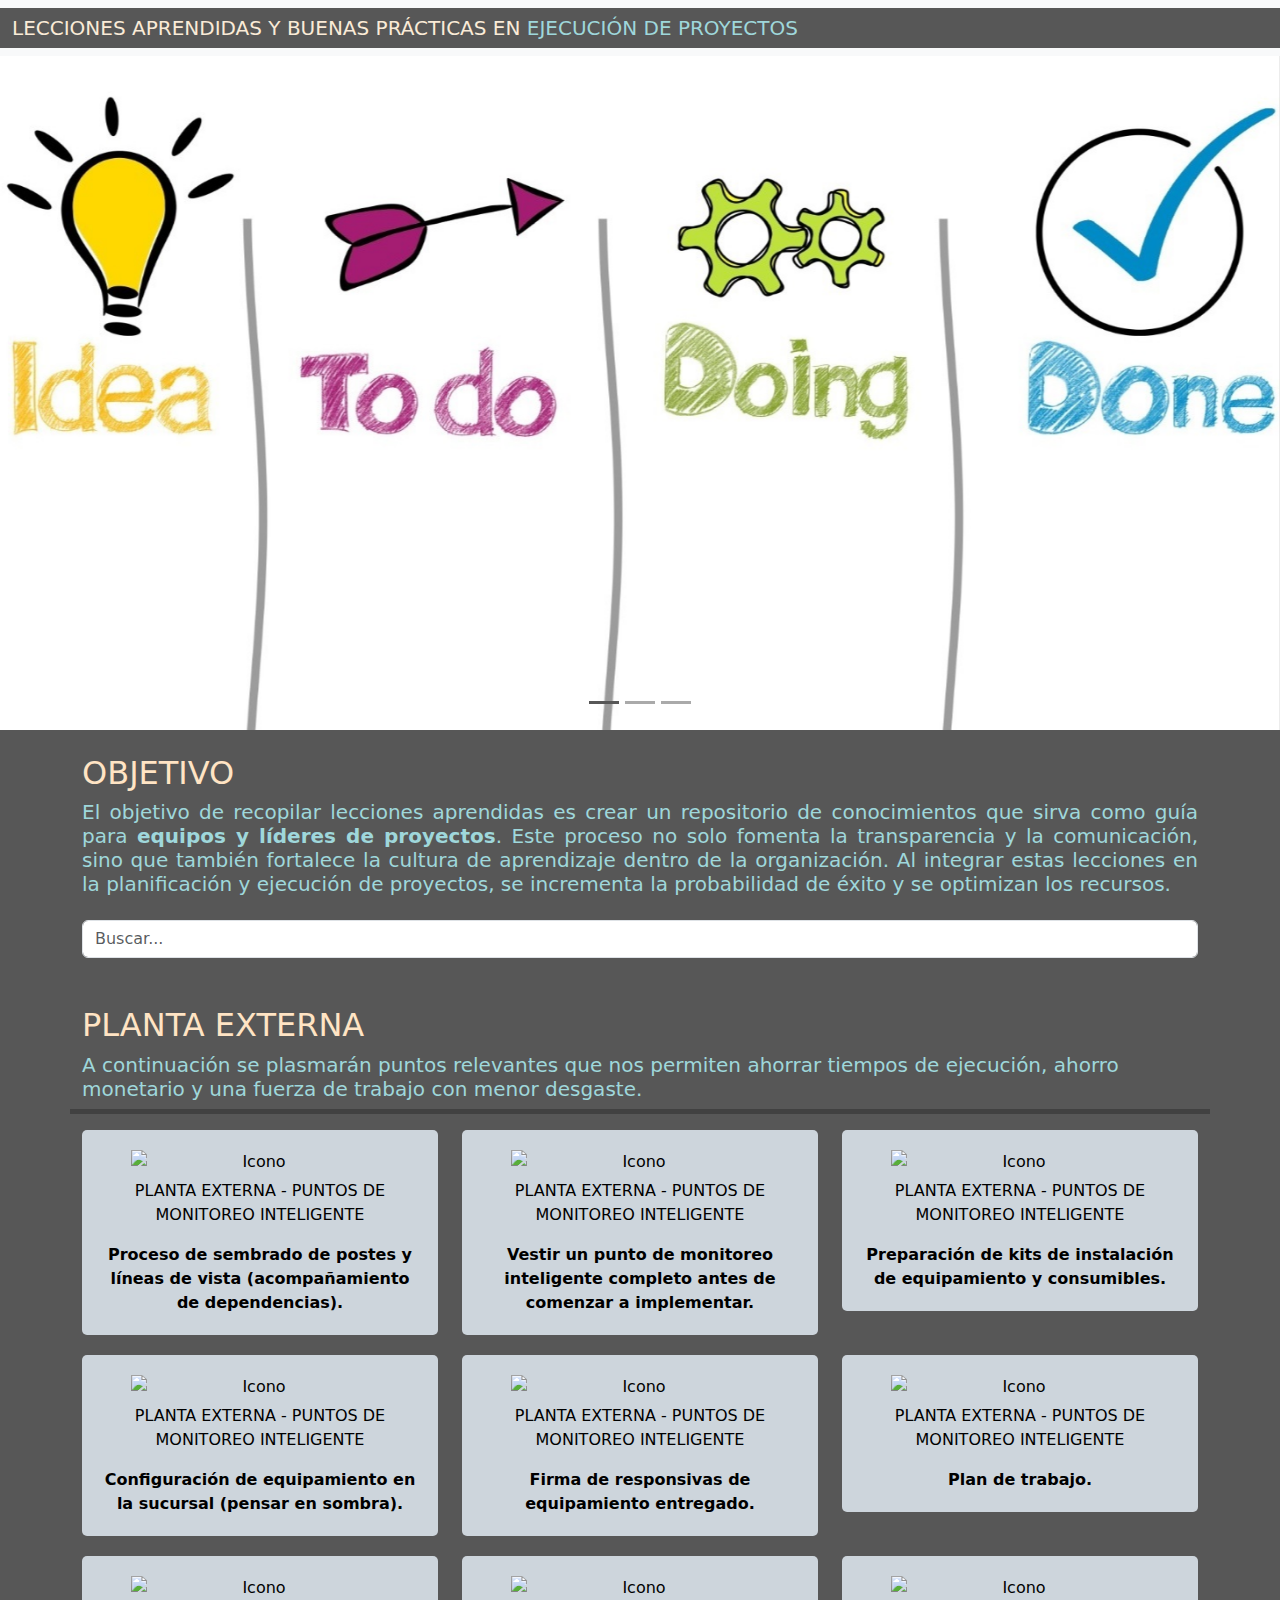
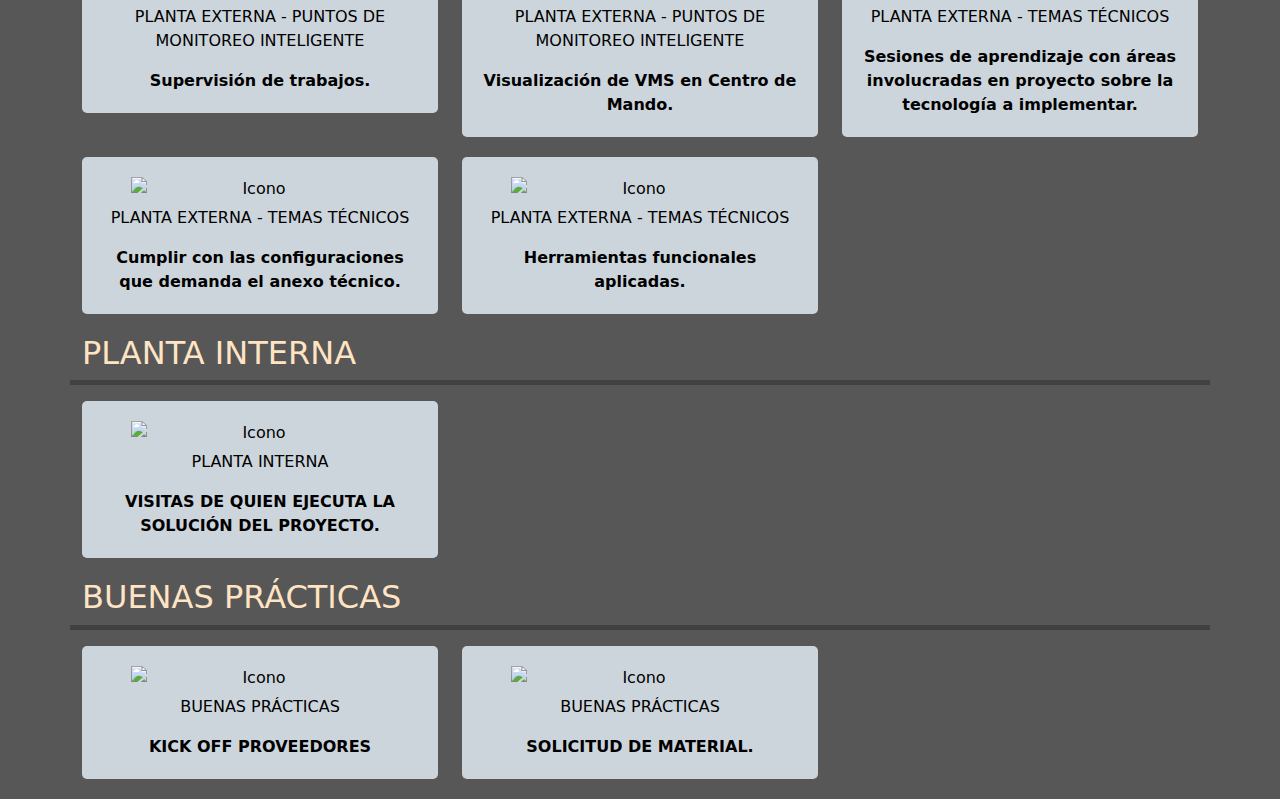
==== commit fb5d87de: "Update index.html" ====
--- a/index.html
+++ b/index.html
@@ -63,6 +63,16 @@
     </div>
     
 <div style="background-color: rgb(87, 87, 87);">
+
+    <div class="container mt-4">
+    <h2 style="color: bisque;">OBJETIVO</h2>
+    <h5 style="color: rgb(159, 215, 219); text-align: justify;">El objetivo de recopilar lecciones aprendidas es crear un repositorio de
+        conocimientos que sirva como guía para <strong>equipos y líderes de proyectos</strong>. Este
+        proceso no solo fomenta la transparencia y la comunicación, sino que también
+        fortalece la cultura de aprendizaje dentro de la organización. Al integrar estas
+        lecciones en la planificación y ejecución de proyectos, se incrementa la probabilidad
+        de éxito y se optimizan los recursos.</h5>
+    </div>
 
     <!-- Barra de búsqueda -->
     <div class="container mt-4">
@@ -484,12 +494,12 @@
             <!-- 12 Modal -->
             <div class="col-md-4 modal-item" data-title="PLANTA INTERNA VISITAS DE QUIEN EJECUTA LA SOLUCIÓN DEL PROYECTO.">
                 <button type="button" class="btn btn-primary d-flex align-items-center btn-icon" data-bs-toggle="modal"
-                    data-bs-target="#exampleModal11">
+                    data-bs-target="#exampleModal12">
                     <img src="https://coworkingfy.com/wp-content/uploads/2019/11/trabajo-en-equipo-grupo-figurativo-de-equipo-de-trabajo.jpg"
                         alt="Icono" class="me-2">
                         <p>PLANTA INTERNA</p><b>VISITAS DE QUIEN EJECUTA LA SOLUCIÓN DEL PROYECTO.</b>
                 </button>
-                <!-- Modal 11 -->
+                <!-- Modal 12 -->
                 <div class="modal fade" id="exampleModal12" tabindex="-1" aria-labelledby="exampleModalLabel12"
                     aria-hidden="true">
                     <div class="modal-dialog modal-lg">
@@ -520,6 +530,80 @@
                 </div>
             </div>
 
+            <h2 style="color: bisque;">BUENAS PRÁCTICAS</h2>
+            <hr style="height: 5px; background-color: black; border: none;">
+
+            <!-- 13 Modal -->
+            <div class="col-md-4 modal-item" data-title="KICK OFF PROVEEDORES">
+                <button type="button" class="btn btn-primary d-flex align-items-center btn-icon" data-bs-toggle="modal"
+                    data-bs-target="#exampleModal13">
+                    <img src="https://coworkingfy.com/wp-content/uploads/2019/11/trabajo-en-equipo-grupo-figurativo-de-equipo-de-trabajo.jpg"
+                        alt="Icono" class="me-2">
+                        <p>BUENAS PRÁCTICAS</p><b>KICK OFF PROVEEDORES</b>
+                </button>
+                <!-- Modal 13 -->
+                <div class="modal fade" id="exampleModal13" tabindex="-1" aria-labelledby="exampleModalLabel13"
+                    aria-hidden="true">
+                    <div class="modal-dialog modal-lg">
+                        <div class="modal-content">
+                            <div class="modal-header">
+                                <h5 class="modal-title" id="exampleModalLabel13">KICK OFF PROVEEDORES</h5>
+                                <button type="button" class="btn-close" data-bs-dismiss="modal"
+                                    aria-label="Close"></button>
+                            </div>
+                            <div class="modal-body">
+                                Ejecutar trabajos de cualquier tipo con una correcta coordinación de Seguritech y
+                                proveedores contribuye a poder cumplir compromisos en tiempos adecuados o en
+                                su defecto poder maniobrar ante situaciones que ponen en riesgo el cumplimiento
+                                de objetivos. Para esto, con cada proveedor se realizó un kick off (patada inicial)
+                                donde se deja en claro metas y objetivos a corto y largo plazo, alcances,
+                                lineamientos, responsabilidades y sobre todo conocernos para entender el
+                                panorama de los trabajos.
+                            </div>
+                            <div class="modal-footer">
+                                <button type="button" class="btn btn-secondary" data-bs-dismiss="modal">Close</button>
+                            </div>
+                        </div>
+                    </div>
+                </div>
+            </div>
+
+            <!-- 14 Modal -->
+            <div class="col-md-4 modal-item" data-title="SOLICITUD DE MATERIAL.">
+                <button type="button" class="btn btn-primary d-flex align-items-center btn-icon" data-bs-toggle="modal"
+                    data-bs-target="#exampleModal14">
+                    <img src="https://coworkingfy.com/wp-content/uploads/2019/11/trabajo-en-equipo-grupo-figurativo-de-equipo-de-trabajo.jpg"
+                        alt="Icono" class="me-2">
+                        <p>BUENAS PRÁCTICAS</p><b>SOLICITUD DE MATERIAL.</b>
+                </button>
+                <!-- Modal 14 -->
+                <div class="modal fade" id="exampleModal14" tabindex="-1" aria-labelledby="exampleModalLabel14"
+                    aria-hidden="true">
+                    <div class="modal-dialog modal-lg">
+                        <div class="modal-content">
+                            <div class="modal-header">
+                                <h5 class="modal-title" id="exampleModalLabel13">SOLICITUD DE MATERIAL.</h5>
+                                <button type="button" class="btn-close" data-bs-dismiss="modal"
+                                    aria-label="Close"></button>
+                            </div>
+                            <div class="modal-body">
+                                Uno de los principales problemas que afecta la organización es el tema de
+                                <strong>inventarios</strong>, una iniciativa del PG-Irapuato fue desarrollar un formulario de solicitud
+                                de material que nos permita conocer la <strong>trazabilidad del equipamiento</strong> desde que
+                                sale del almacén hasta la instalación del mismo. Esto permite tener tanto el control
+                                del equipamiento como el seguimiento de la persona en la ejecución de la actividad
+                                a realizar.<br><br>
+                                <strong>Formulario de solicitud de equipamiento:</strong><br>
+                                https://docs.google.com/forms/d/e/1FAIpQLScqHpvIejwjVhW7-uQFd72-R1CMuAw4HcK85dHtcVxDeR4pxg/viewform
+                            </div>
+                            <div class="modal-footer">
+                                <button type="button" class="btn btn-secondary" data-bs-dismiss="modal">Close</button>
+                            </div>
+                        </div>
+                    </div>
+                </div>
+            </div>
+            
         </div>
     </div>
 </div>
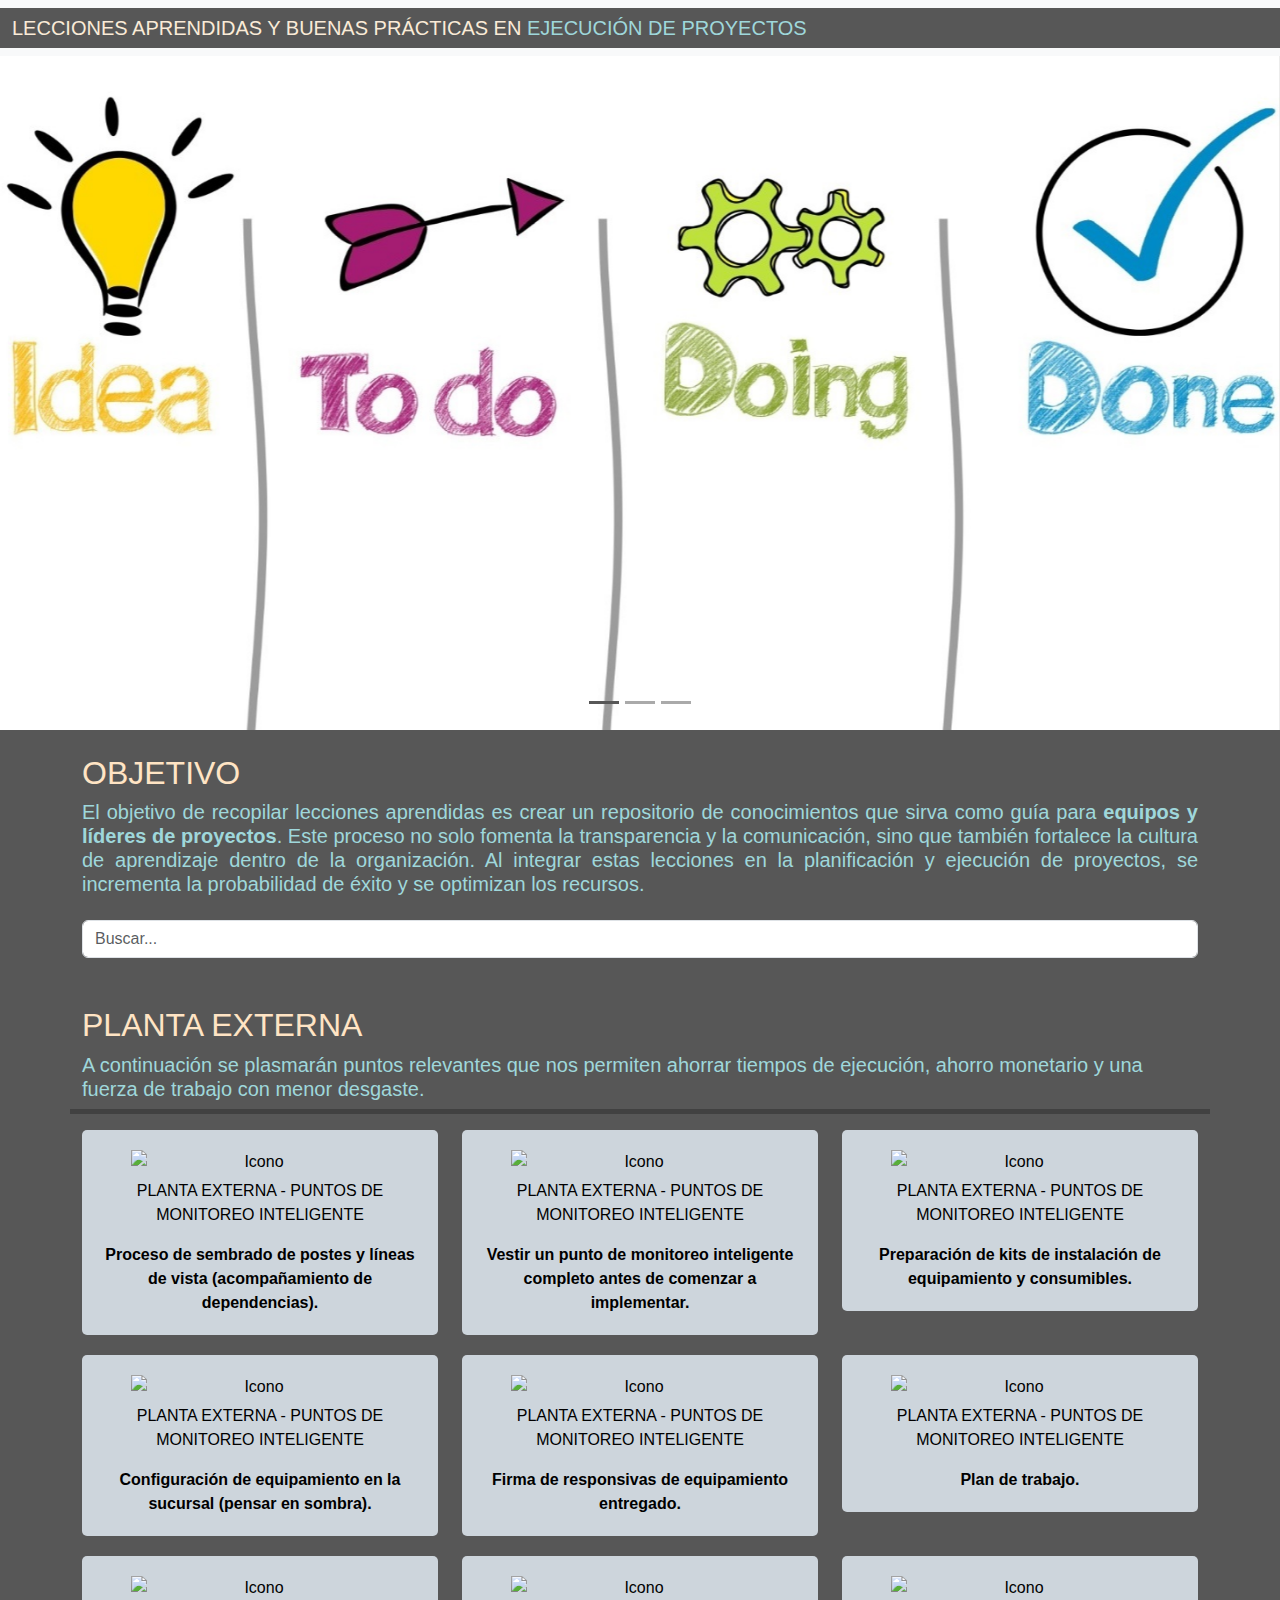
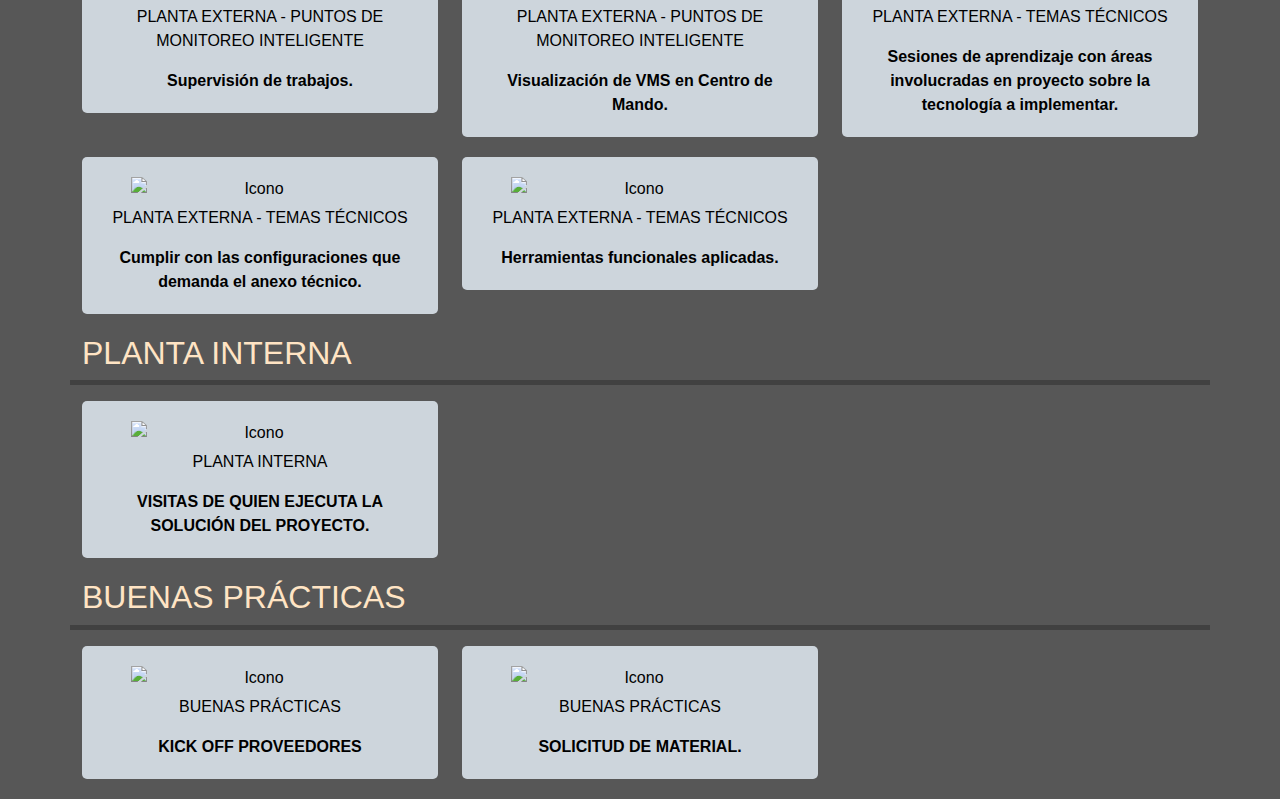
==== commit 7fac0d24: "modificación de letra" ====
--- a/index.html
+++ b/index.html
@@ -104,8 +104,8 @@
                     <div class="modal-dialog modal-lg">
                         <div class="modal-content">
                             <div class="modal-header">
-                                <h5 class="modal-title" id="exampleModalLabel1">Proceso de sembrado de postes y líneas de vista (acompañamiento de
-                                    dependencias).</h5>
+                                <h5 class="modal-title" id="exampleModalLabel1"><b>Proceso de sembrado de postes y líneas de vista (acompañamiento de
+                                    dependencias).</b></h5>
                                 <button type="button" class="btn-close" data-bs-dismiss="modal"
                                     aria-label="Close"></button>
                             </div>
@@ -140,7 +140,7 @@
                     <div class="modal-dialog modal-lg">
                         <div class="modal-content">
                             <div class="modal-header">
-                                <h5 class="modal-title" id="exampleModalLabel2">Vestir un punto de monitoreo inteligente completo antes de comenzar a implementar.</h5>
+                                <h5 class="modal-title" id="exampleModalLabel2"><b>Vestir un punto de monitoreo inteligente completo antes de comenzar a implementar.</b></h5>
                                 <button type="button" class="btn-close" data-bs-dismiss="modal"
                                     aria-label="Close"></button>
                             </div>
@@ -182,7 +182,7 @@
                     <div class="modal-dialog modal-lg">
                         <div class="modal-content">
                             <div class="modal-header">
-                                <h5 class="modal-title" id="exampleModalLabel3">Preparación de kits de instalación de equipamiento y consumibles.</h5>
+                                <h5 class="modal-title" id="exampleModalLabel3"><b>Preparación de kits de instalación de equipamiento y consumibles.</b></h5>
                                 <button type="button" class="btn-close" data-bs-dismiss="modal"
                                     aria-label="Close"></button>
                             </div>
@@ -217,7 +217,7 @@
                     <div class="modal-dialog modal-lg">
                         <div class="modal-content">
                             <div class="modal-header">
-                                <h5 class="modal-title" id="exampleModalLabel4">Configuración de equipamiento en la sucursal (pensar en sombra).</h5>
+                                <h5 class="modal-title" id="exampleModalLabel4"><b>Configuración de equipamiento en la sucursal (pensar en sombra).</b></h5>
                                 <button type="button" class="btn-close" data-bs-dismiss="modal"
                                     aria-label="Close"></button>
                             </div>
@@ -259,7 +259,7 @@
                     <div class="modal-dialog modal-lg">
                         <div class="modal-content">
                             <div class="modal-header">
-                                <h5 class="modal-title" id="exampleModalLabel5">Firma de responsivas de equipamiento entregado.</h5>
+                                <h5 class="modal-title" id="exampleModalLabel5"><b>Firma de responsivas de equipamiento entregado.</b></h5>
                                 <button type="button" class="btn-close" data-bs-dismiss="modal"
                                     aria-label="Close"></button>
                             </div>
@@ -294,7 +294,7 @@
                     <div class="modal-dialog modal-lg">
                         <div class="modal-content">
                             <div class="modal-header">
-                                <h5 class="modal-title" id="exampleModalLabel6">Plan de trabajo.</h5>
+                                <h5 class="modal-title" id="exampleModalLabel6"><b>Plan de trabajo.</b></h5>
                                 <button type="button" class="btn-close" data-bs-dismiss="modal"
                                     aria-label="Close"></button>
                             </div>
@@ -326,7 +326,7 @@
                     <div class="modal-dialog modal-lg">
                         <div class="modal-content">
                             <div class="modal-header">
-                                <h5 class="modal-title" id="exampleModalLabel7">Supervisión de trabajos.</h5>
+                                <h5 class="modal-title" id="exampleModalLabel7"><b>Supervisión de trabajos.</b></h5>
                                 <button type="button" class="btn-close" data-bs-dismiss="modal"
                                     aria-label="Close"></button>
                             </div>
@@ -360,7 +360,7 @@
                     <div class="modal-dialog modal-lg">
                         <div class="modal-content">
                             <div class="modal-header">
-                                <h5 class="modal-title" id="exampleModalLabel8">Visualización de VMS en Centro de Mando.</h5>
+                                <h5 class="modal-title" id="exampleModalLabel8"><b>Visualización de VMS en Centro de Mando.</b></h5>
                                 <button type="button" class="btn-close" data-bs-dismiss="modal"
                                     aria-label="Close"></button>
                             </div>
@@ -394,7 +394,7 @@
                     <div class="modal-dialog modal-lg">
                         <div class="modal-content">
                             <div class="modal-header">
-                                <h5 class="modal-title" id="exampleModalLabel9">Sesiones de aprendizaje con áreas involucradas en proyecto sobre la tecnología a implementar.</h5>
+                                <h5 class="modal-title" id="exampleModalLabel9"><b>Sesiones de aprendizaje con áreas involucradas en proyecto sobre la tecnología a implementar.</b></h5>
                                 <button type="button" class="btn-close" data-bs-dismiss="modal"
                                     aria-label="Close"></button>
                             </div>
@@ -428,7 +428,7 @@
                     <div class="modal-dialog modal-lg">
                         <div class="modal-content">
                             <div class="modal-header">
-                                <h5 class="modal-title" id="exampleModalLabel10">Cumplir con las configuraciones que demanda el anexo técnico.</h5>
+                                <h5 class="modal-title" id="exampleModalLabel10"><b>Cumplir con las configuraciones que demanda el anexo técnico.</b></h5>
                                 <button type="button" class="btn-close" data-bs-dismiss="modal"
                                     aria-label="Close"></button>
                             </div>
@@ -459,7 +459,7 @@
                     <div class="modal-dialog modal-lg">
                         <div class="modal-content">
                             <div class="modal-header">
-                                <h5 class="modal-title" id="exampleModalLabel11">Herramientas funcionales aplicadas.</h5>
+                                <h5 class="modal-title" id="exampleModalLabel11"><b>Herramientas funcionales aplicadas.</b></h5>
                                 <button type="button" class="btn-close" data-bs-dismiss="modal"
                                     aria-label="Close"></button>
                             </div>
@@ -505,7 +505,7 @@
                     <div class="modal-dialog modal-lg">
                         <div class="modal-content">
                             <div class="modal-header">
-                                <h5 class="modal-title" id="exampleModalLabel12">VISITAS DE QUIEN EJECUTA LA SOLUCIÓN DEL PROYECTO.</h5>
+                                <h5 class="modal-title" id="exampleModalLabel12"><b>VISITAS DE QUIEN EJECUTA LA SOLUCIÓN DEL PROYECTO.</b></h5>
                                 <button type="button" class="btn-close" data-bs-dismiss="modal"
                                     aria-label="Close"></button>
                             </div>
@@ -547,7 +547,7 @@
                     <div class="modal-dialog modal-lg">
                         <div class="modal-content">
                             <div class="modal-header">
-                                <h5 class="modal-title" id="exampleModalLabel13">KICK OFF PROVEEDORES</h5>
+                                <h5 class="modal-title" id="exampleModalLabel13"><b>KICK OFF PROVEEDORES</b></h5>
                                 <button type="button" class="btn-close" data-bs-dismiss="modal"
                                     aria-label="Close"></button>
                             </div>
@@ -582,7 +582,7 @@
                     <div class="modal-dialog modal-lg">
                         <div class="modal-content">
                             <div class="modal-header">
-                                <h5 class="modal-title" id="exampleModalLabel13">SOLICITUD DE MATERIAL.</h5>
+                                <h5 class="modal-title" id="exampleModalLabel13"><b>SOLICITUD DE MATERIAL.</b></h5>
                                 <button type="button" class="btn-close" data-bs-dismiss="modal"
                                     aria-label="Close"></button>
                             </div>
--- a/index.css
+++ b/index.css
@@ -1,3 +1,13 @@
+/* Fuente general */
+body, h2, h5 {
+    font-family: 'Roboto', sans-serif;
+}
+
+/* Fondo y contenedor */
+body {
+    background-color: #2C3E50;
+}
+
 /* Clase personalizada para ajustar el tamaño de la imagen en el botón */
 .btn-icon img {
     max-width: 100%; /* Ajuste automático según el contenedor */
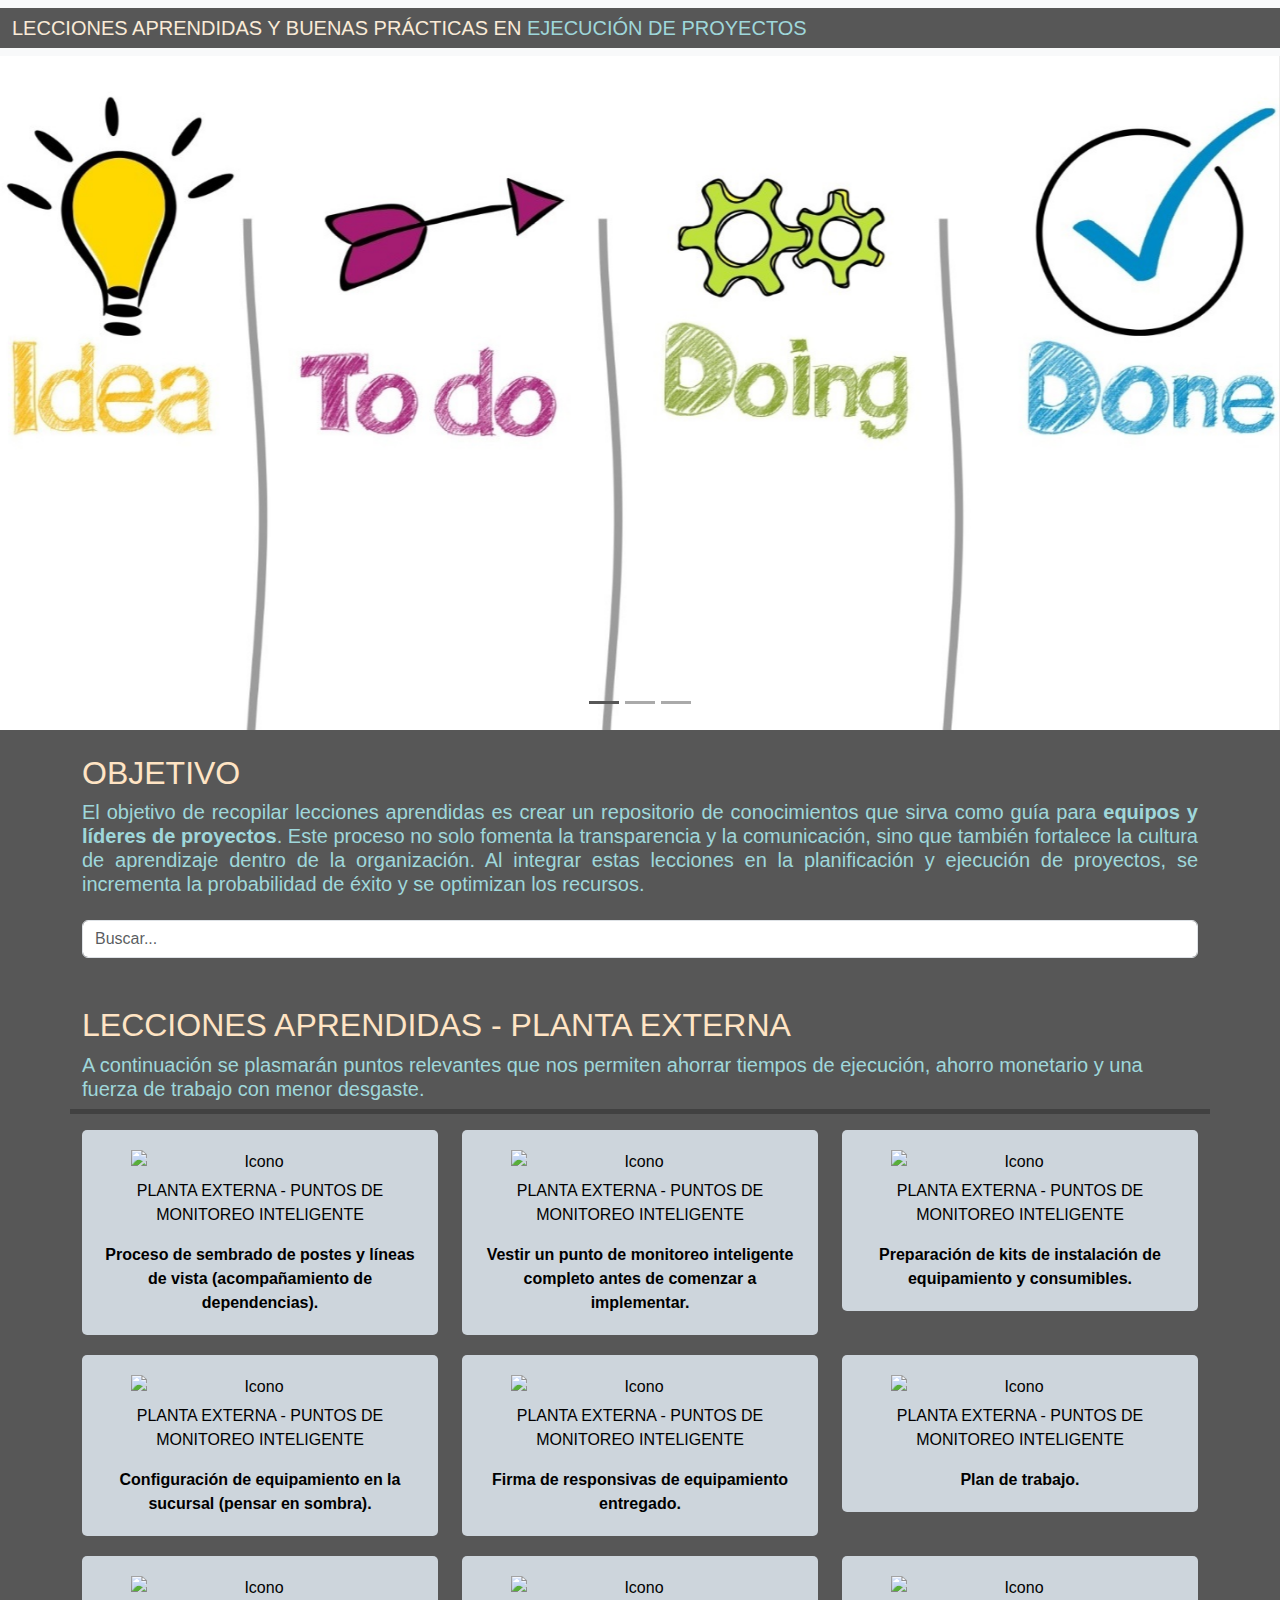
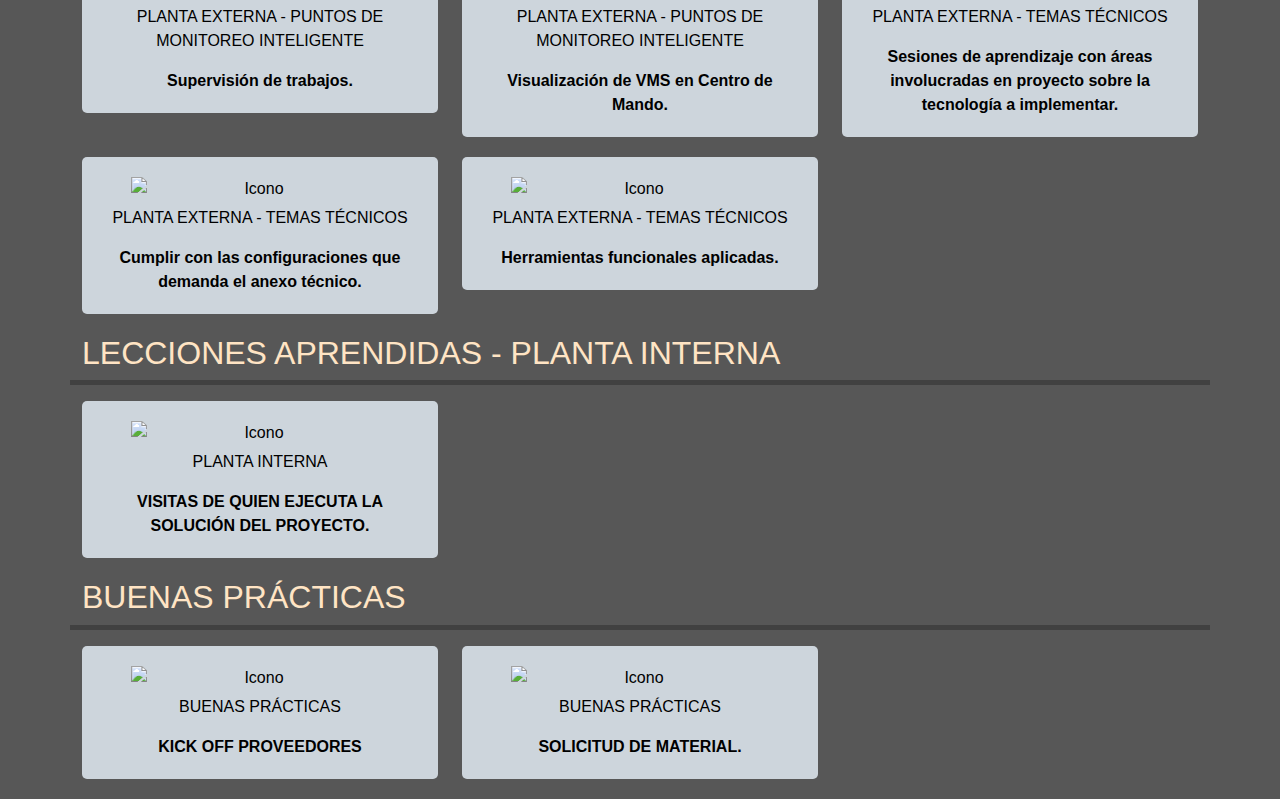
==== commit 33ab8e27: "Update index.html" ====
--- a/index.html
+++ b/index.html
@@ -83,7 +83,7 @@
     <div class="container mt-5">
         <div class="row">
 
-            <h2 style="color: bisque;">PLANTA EXTERNA</h2>
+            <h2 style="color: bisque;">LECCIONES APRENDIDAS - PLANTA EXTERNA</h2>
             <h5 style="color: rgb(159, 215, 219);">A continuación se plasmarán puntos relevantes que nos permiten ahorrar tiempos de ejecución, ahorro
                 monetario y una fuerza de trabajo con menor desgaste.
             </h5>
@@ -488,7 +488,7 @@
                 </div>
             </div>
 
-            <h2 style="color: bisque;">PLANTA INTERNA</h2>
+            <h2 style="color: bisque;">LECCIONES APRENDIDAS - PLANTA INTERNA</h2>
             <hr style="height: 5px; background-color: black; border: none;">
 
             <!-- 12 Modal -->
